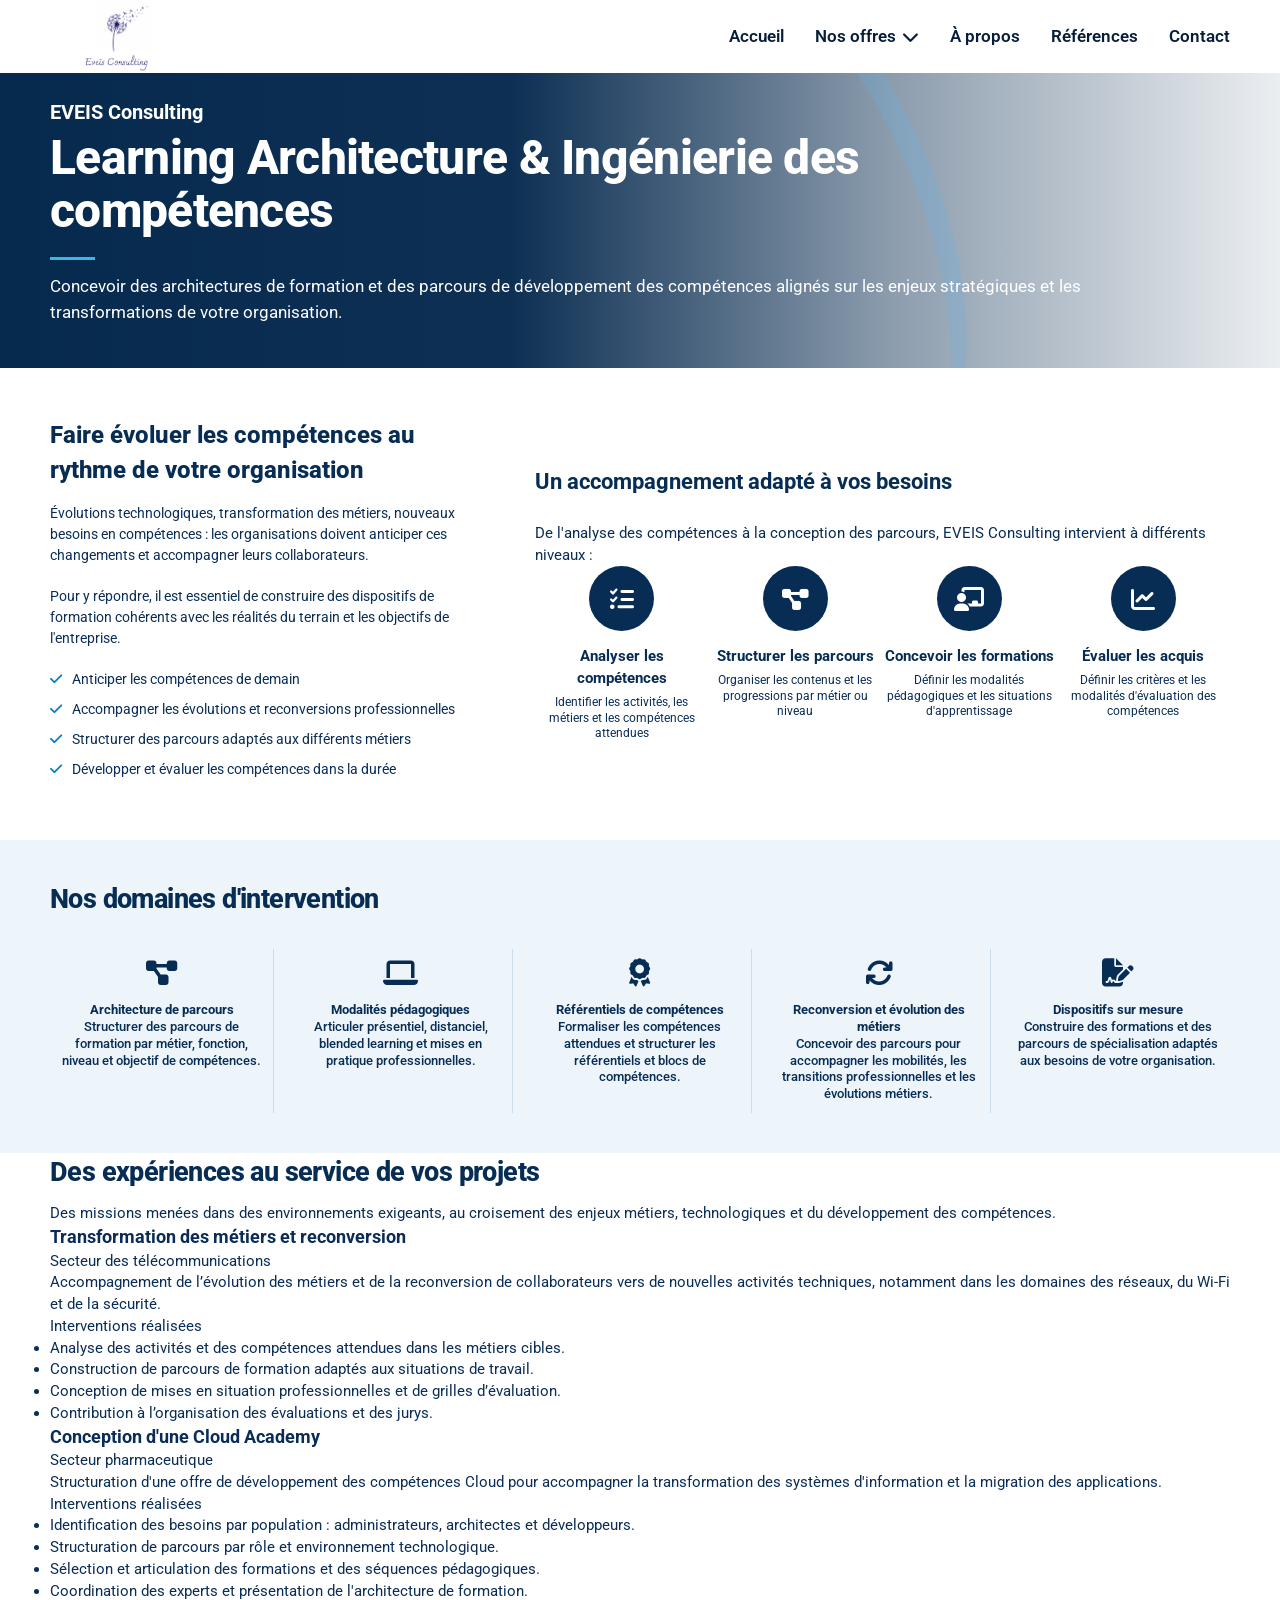
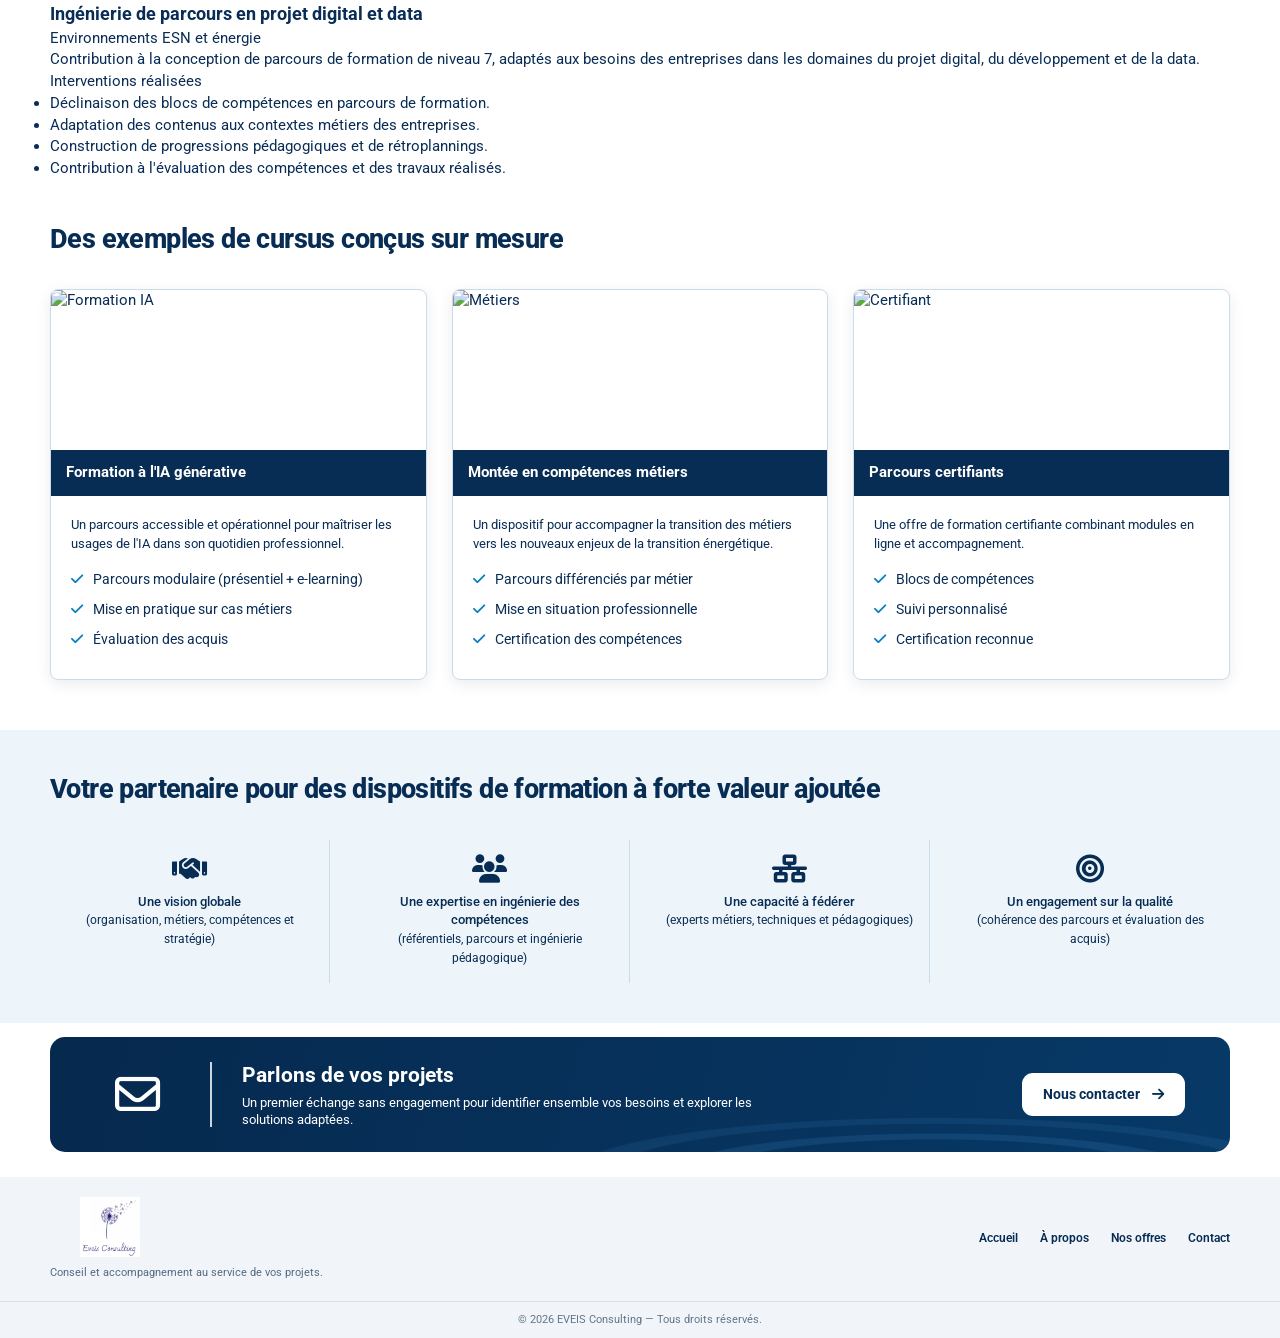
==== offre-1.html @ 92152e6a "Update offre-1.html" ====
<!DOCTYPE html>
<html lang="fr">
<head>
    <meta charset="UTF-8">
    <meta name="viewport" content="width=device-width, initial-scale=1.0">
    <title>EVEIS Consulting | Learning Architecture</title>
    <meta name="description" content="Concevoir des parcours de formation performants pour accompagner durablement vos transformations.">

    <link rel="stylesheet" href="style.css">

    <link rel="preconnect" href="https://fonts.googleapis.com">
    <link rel="preconnect" href="https://fonts.gstatic.com" crossorigin>
    <link href="https://fonts.googleapis.com/css2?family=Roboto:wght@400;500;600;700;800&display=swap" rel="stylesheet">
    <link rel="stylesheet" href="https://cdnjs.cloudflare.com/ajax/libs/font-awesome/6.5.0/css/all.min.css">
</head>

<body>

<header class="site-header">
    <div class="header-inner">

        <a href="index.html" class="brand" aria-label="EVEIS Consulting - Accueil">
            <img src="logo.png" alt="EVEIS Consulting" class="logo-img">
        </a>

        <nav class="main-nav">
            <a href="index.html">Accueil</a>

            <div class="nav-dropdown">
                <a href="index.html#offres" class="active">
                    Nos offres <i class="fa-solid fa-chevron-down"></i>
                </a>
                <div class="dropdown-content">
                    <a href="offre-1.html">Learning Architecture & Ingénierie des compétences</a>
                    <a href="offre-2.html">Accompagnement aux réponses aux AO</a>
                    <a href="offre-3.html">Sensibilisation à la cybersécurité</a>
                </div>
            </div>

            <a href="a-propos.html">À propos</a>
            <a href="index.html#references">Références</a>
            <a href="#contact">Contact</a>
        </nav>

    </div>
</header>


<main>

    <!-- HERO OFFRE 1 -->
<section class="hero">
    <div class="hero-shape"></div>

    <div class="hero-inner">

        <div class="hero-copy">
            <p class="hero-brand">EVEIS Consulting</p>

            <h1>
                Learning Architecture & Ingénierie des compétences
            </h1>

            <span class="title-underline"></span>

            <p class="hero-description">
                Concevoir des architectures de formation et des parcours
                de développement des compétences alignés sur les enjeux
                stratégiques et les transformations de votre organisation.
            </p>
        </div>

        <div class="hero-image" role="img"
             aria-label="Illustration de la formation et des compétences numériques">
        </div>

    </div>
</section>


  <!-- ENJEUX & ACCOMPAGNEMENT -->
<section class="section-container section-split">

    <!-- Colonne gauche : Enjeux -->
    <div class="enjeux-text">
        <h2>Faire évoluer les compétences au rythme de votre organisation</h2>

        <p>
            Évolutions technologiques, transformation des métiers,
            nouveaux besoins en compétences : les organisations doivent
            anticiper ces changements et accompagner leurs collaborateurs.
        </p>

        <p>
            Pour y répondre, il est essentiel de construire des dispositifs
            de formation cohérents avec les réalités du terrain et les
            objectifs de l'entreprise.
        </p>

        <ul class="list-check">
            <li><i class="fa-solid fa-check"></i> Anticiper les compétences de demain</li>
            <li><i class="fa-solid fa-check"></i> Accompagner les évolutions et reconversions professionnelles</li>
            <li><i class="fa-solid fa-check"></i> Structurer des parcours adaptés aux différents métiers</li>
            <li><i class="fa-solid fa-check"></i> Développer et évaluer les compétences dans la durée</li>
        </ul>
    </div>

    <!-- Colonne droite : Accompagnement -->
    <div class="demarche-text">
        <h3>Un accompagnement adapté à vos besoins</h3>

        <p>
            De l'analyse des compétences à la conception des parcours,
            EVEIS Consulting intervient à différents niveaux :
        </p>

        <div class="demarche-steps">
            <div class="demarche-step">
                <div class="demarche-icon">
                    <i class="fa-solid fa-list-check"></i>
                </div>
                <h4>Analyser les compétences</h4>
                <p>Identifier les activités, les métiers et les compétences attendues</p>
            </div>

            <div class="demarche-step">
                <div class="demarche-icon">
                    <i class="fa-solid fa-diagram-project"></i>
                </div>
                <h4>Structurer les parcours</h4>
                <p>Organiser les contenus et les progressions par métier ou niveau</p>
            </div>

            <div class="demarche-step">
                <div class="demarche-icon">
                    <i class="fa-solid fa-chalkboard-user"></i>
                </div>
                <h4>Concevoir les formations</h4>
                <p>Définir les modalités pédagogiques et les situations d'apprentissage</p>
            </div>

            <div class="demarche-step">
                <div class="demarche-icon">
                    <i class="fa-solid fa-chart-line"></i>
                </div>
                <h4>Évaluer les acquis</h4>
                <p>Définir les critères et les modalités d'évaluation des compétences</p>
            </div>
        </div>
    </div>

</section>


  <!-- DOMAINES D'INTERVENTION -->
<section class="bg-light-blue">
    <div class="section-container">

        <h2 class="section-title">Nos domaines d'intervention</h2>

        <div class="domains-grid">

            <div class="domain-item">
                <i class="fa-solid fa-diagram-project"></i>
                <p>
                    <strong>Architecture de parcours</strong><br>
                    Structurer des parcours de formation par métier,
                    fonction, niveau et objectif de compétences.
                </p>
            </div>

            <div class="domain-item">
                <i class="fa-solid fa-laptop"></i>
                <p>
                    <strong>Modalités pédagogiques</strong><br>
                    Articuler présentiel, distanciel, blended learning
                    et mises en pratique professionnelles.
                </p>
            </div>

            <div class="domain-item">
                <i class="fa-solid fa-award"></i>
                <p>
                    <strong>Référentiels de compétences</strong><br>
                    Formaliser les compétences attendues et structurer
                    les référentiels et blocs de compétences.
                </p>
            </div>

            <div class="domain-item">
                <i class="fa-solid fa-arrows-rotate"></i>
                <p>
                    <strong>Reconversion et évolution des métiers</strong><br>
                    Concevoir des parcours pour accompagner les mobilités,
                    les transitions professionnelles et les évolutions métiers.
                </p>
            </div>

            <div class="domain-item">
                <i class="fa-solid fa-file-signature"></i>
                <p>
                    <strong>Dispositifs sur mesure</strong><br>
                    Construire des formations et des parcours de spécialisation
                    adaptés aux besoins de votre organisation.
                </p>
            </div>

        </div>
    </div>
</section>
    
<!-- EXPERIENCES -->
<section class="experiences-section">
    <div class="section-container">
        <h2 class="section-title">Des expériences au service de vos projets</h2>
        <p class="section-intro">
            Des missions menées dans des environnements exigeants, au croisement
            des enjeux métiers, technologiques et du développement des compétences.
        </p>

        <div class="experience-grid">

            <article class="experience-card">
                <h3>Transformation des métiers et reconversion</h3>
                <p class="experience-context">Secteur des télécommunications</p>
                <p>
                    Accompagnement de l’évolution des métiers et de la reconversion
                    de collaborateurs vers de nouvelles activités techniques,
                    notamment dans les domaines des réseaux, du Wi-Fi et de la sécurité.
                </p>
                <p class="experience-label">Interventions réalisées</p>
                <ul>
                    <li>Analyse des activités et des compétences attendues dans les métiers cibles.</li>
                    <li>Construction de parcours de formation adaptés aux situations de travail.</li>
                    <li>Conception de mises en situation professionnelles et de grilles d’évaluation.</li>
                    <li>Contribution à l’organisation des évaluations et des jurys.</li>
                </ul>
            </article>

            <article class="experience-card">
                <h3>Conception d'une Cloud Academy</h3>
                <p class="experience-context">Secteur pharmaceutique</p>
                <p>
                    Structuration d'une offre de développement des compétences Cloud
                    pour accompagner la transformation des systèmes d'information
                    et la migration des applications.
                </p>
                <p class="experience-label">Interventions réalisées</p>
                <ul>
                    <li>Identification des besoins par population : administrateurs, architectes et développeurs.</li>
                    <li>Structuration de parcours par rôle et environnement technologique.</li>
                    <li>Sélection et articulation des formations et des séquences pédagogiques.</li>
                    <li>Coordination des experts et présentation de l'architecture de formation.</li>
                </ul>
            </article>

            <article class="experience-card">
                <h3>Ingénierie de parcours en projet digital et data</h3>
                <p class="experience-context">Environnements ESN et énergie</p>
                <p>
                    Contribution à la conception de parcours de formation de niveau 7,
                    adaptés aux besoins des entreprises dans les domaines du projet
                    digital, du développement et de la data.
                </p>
                <p class="experience-label">Interventions réalisées</p>
                <ul>
                    <li>Déclinaison des blocs de compétences en parcours de formation.</li>
                    <li>Adaptation des contenus aux contextes métiers des entreprises.</li>
                    <li>Construction de progressions pédagogiques et de rétroplannings.</li>
                    <li>Contribution à l'évaluation des compétences et des travaux réalisés.</li>
                </ul>
            </article>

        </div>
    </div>
</section>


    <!-- EXEMPLES DE CURSUS -->
    <section class="section-container">
        <h2 class="section-title" style="margin-top: 40px;">Des exemples de cursus conçus sur mesure</h2>
        
        <div class="examples-grid">
            
            <!-- Carte 1 -->
            <article class="example-card">
                <img src="https://images.unsplash.com/photo-1542744173-8e7e53415bb0?auto=format&fit=crop&w=600&q=80" alt="Formation IA">
                <div class="example-title">Formation à l'IA générative</div>
                <div class="example-body">
                    <p>Un parcours accessible et opérationnel pour maîtriser les usages de l'IA dans son quotidien professionnel.</p>
                    <ul class="list-check">
                        <li><i class="fa-solid fa-check"></i> Parcours modulaire (présentiel + e-learning)</li>
                        <li><i class="fa-solid fa-check"></i> Mise en pratique sur cas métiers</li>
                        <li><i class="fa-solid fa-check"></i> Évaluation des acquis</li>
                    </ul>
                </div>
            </article>

            <!-- Carte 2 -->
            <article class="example-card">
                <img src="https://images.unsplash.com/photo-1581091226825-a6a2a5aee158?auto=format&fit=crop&w=600&q=80" alt="Métiers">
                <div class="example-title">Montée en compétences métiers</div>
                <div class="example-body">
                    <p>Un dispositif pour accompagner la transition des métiers vers les nouveaux enjeux de la transition énergétique.</p>
                    <ul class="list-check">
                        <li><i class="fa-solid fa-check"></i> Parcours différenciés par métier</li>
                        <li><i class="fa-solid fa-check"></i> Mise en situation professionnelle</li>
                        <li><i class="fa-solid fa-check"></i> Certification des compétences</li>
                    </ul>
                </div>
            </article>

            <!-- Carte 3 -->
            <article class="example-card">
                <img src="https://images.unsplash.com/photo-1588196749597-9ff075ee6b5b?auto=format&fit=crop&w=600&q=80" alt="Certifiant">
                <div class="example-title">Parcours certifiants</div>
                <div class="example-body">
                    <p>Une offre de formation certifiante combinant modules en ligne et accompagnement.</p>
                    <ul class="list-check">
                        <li><i class="fa-solid fa-check"></i> Blocs de compétences</li>
                        <li><i class="fa-solid fa-check"></i> Suivi personnalisé</li>
                        <li><i class="fa-solid fa-check"></i> Certification reconnue</li>
                    </ul>
                </div>
            </article>

        </div>
    </section>


  <!-- PARTENAIRE -->
<section class="bg-light-blue">
    <div class="section-container">
        <h2 class="section-title">Votre partenaire pour des dispositifs de formation à forte valeur ajoutée</h2>

        <div class="partner-grid">
            <div class="partner-item">
                <i class="fa-solid fa-handshake"></i>
                <p>Une vision globale<br>
                    <span style="font-weight:400; font-size:12px;">(organisation, métiers, compétences et stratégie)</span>
                </p>
            </div>

            <div class="partner-item">
                <i class="fa-solid fa-users"></i>
                <p>Une expertise en ingénierie des compétences<br>
                    <span style="font-weight:400; font-size:12px;">(référentiels, parcours et ingénierie pédagogique)</span>
                </p>
            </div>

            <div class="partner-item">
                <i class="fa-solid fa-network-wired"></i>
                <p>Une capacité à fédérer<br>
                    <span style="font-weight:400; font-size:12px;">(experts métiers, techniques et pédagogiques)</span>
                </p>
            </div>

            <div class="partner-item">
                <i class="fa-solid fa-bullseye"></i>
                <p>Un engagement sur la qualité<br>
                    <span style="font-weight:400; font-size:12px;">(cohérence des parcours et évaluation des acquis)</span>
                </p>
            </div>
        </div>
    </div>
</section>


   <!-- CONTACT -->
<section class="contact-band section-container" id="contact">

    <div class="contact-icon">
        <i class="fa-regular fa-envelope"></i>
    </div>

    <div class="contact-separator"></div>

    <div class="contact-text">
        <h2>Parlons de vos projets</h2>
        <p>
            Un premier échange sans engagement pour identifier ensemble
            vos besoins et explorer les solutions adaptées.
        </p>
    </div>

    <a href="mailto:contact@eveis-consulting.fr" class="white-button contact-button">
        Nous contacter <i class="fa-solid fa-arrow-right"></i>
    </a>

</section>

</main>


<footer class="site-footer">
    <div class="footer-inner section-container">

        <div class="footer-brand">
            <a href="index.html" class="brand footer-logo">
                <img src="logo.png" alt="EVEIS Consulting" class="logo-img">
            </a>
            <p>Conseil et accompagnement au service de vos projets.</p>
        </div>

        <div class="footer-links">
            <a href="index.html">Accueil</a>
            <a href="a-propos.html">À propos</a>
            <a href="index.html#offres">Nos offres</a>
            <a href="#contact">Contact</a>
        </div>

    </div>

    <div class="footer-bottom">
        © 2026 EVEIS Consulting — Tous droits réservés.
    </div>
</footer>

</body>
</html>
---- style.css ----
/* =========================================
   EVEIS CONSULTING
   Design inspiré de la maquette fournie
========================================= */

:root {
    --navy: #082d55;
    --navy-dark: #062648;
    --blue: #087fc1;
    --blue-light: #dcebf7;
    --pale-blue: #edf4fa;
    --text: #092d56;
    --white: #ffffff;
    --border: #c9dceb;
}

* {
    margin: 0;
    padding: 0;
    box-sizing: border-box;
}

html {
    scroll-behavior: smooth;
}

body {
    font-family: 'Roboto', Arial, sans-serif;
    color: var(--text);
    background: #fff;
    font-size: 15px;
    line-height: 1.45;
}

a {
    color: inherit;
    text-decoration: none;
}

button,
a {
    -webkit-tap-highlight-color: transparent;
}

.section-container {
    width: min(1180px, calc(100% - 64px));
    margin-left: auto;
    margin-right: auto;
}

h1,
h2,
h3,
p {
    overflow-wrap: break-word;
}


/* =========================================
   HEADER
========================================= */

.site-header {
    height: 73px;
    background: #fff;
    position: relative;
    z-index: 20;
}

.header-inner {
    width: min(1180px, calc(100% - 64px));
    height: 100%;
    margin: auto;
    display: flex;
    align-items: center;
    justify-content: space-between;
    gap: 25px;
}

.brand {
    position: relative;
    display: flex;
    flex-direction: column;
    align-items: center;
    justify-content: center;
    width: 135px;
    height: 65px;
    flex-shrink: 0;
    line-height: 1;
}

.brand-arc {
    position: absolute;
    top: 4px;
    left: 9px;
    width: 117px;
    height: 29px;
    border-top: 5px solid #0b477a;
    border-radius: 70% 70% 0 0;
    transform: rotate(-3deg);
}

.brand-name {
    position: relative;
    z-index: 1;
    font-size: 34px;
    font-weight: 800;
    letter-spacing: -1.5px;
    color: var(--navy);
    margin-top: 10px;
}

.brand-subtitle {
    font-size: 15px;
    color: var(--navy);
    font-weight: 500;
    letter-spacing: .2px;
    margin-top: 1px;
}

.main-nav {
    display: flex;
    align-items: center;
    gap: 31px;
    height: 100%;
}

.main-nav > a,
.nav-dropdown > a {
    height: 100%;
    display: flex;
    align-items: center;
    gap: 6px;
    position: relative;
    color: #071e3b;
    font-size: 17px;
    font-weight: 600;
    white-space: nowrap;
}

.main-nav > a:hover,
.nav-dropdown > a:hover {
    color: var(--blue);
}

.main-nav > a.active {
    color: #005caa;
    font-weight: 700;
}

.main-nav > a.active::after {
    content: "";
    position: absolute;
    height: 3px;
    background: #1599e0;
    bottom: 11px;
    left: 0;
    right: 0;
}

.nav-dropdown {
    height: 100%;
    position: relative;
}

.dropdown-content {
    display: none;
    position: absolute;
    top: 100%;
    left: -15px;
    width: 280px;
    background: white;
    box-shadow: 0 8px 25px rgba(0, 32, 68, .15);
    border-radius: 5px;
    padding: 10px;
}

.dropdown-content a {
    display: block;
    padding: 11px 12px;
    font-size: 13px;
    line-height: 1.4;
}

.dropdown-content a:hover {
    background: var(--pale-blue);
    color: var(--blue);
}

.nav-dropdown:hover .dropdown-content,
.nav-dropdown:focus-within .dropdown-content {
    display: block;
}

.audit-button {
    display: inline-flex;
    align-items: center;
    gap: 8px;
    background: var(--navy);
    color: white;
    padding: 11px 17px;
    border-radius: 9px;
    font-weight: 700;
    font-size: 13px;
    white-space: nowrap;
    transition: background .2s;
}

.audit-button:hover,
.navy-button:hover {
    background: #0c477d;
}


/* =========================================
   HERO
========================================= */

.hero {
    height: 295px;
    position: relative;
    overflow: hidden;
    background:
        linear-gradient(90deg,
            rgba(3, 39, 76, .99) 0%,
            rgba(3, 39, 76, .96) 40%,
            rgba(3, 39, 76, .45) 70%,
            rgba(3, 39, 76, .08) 100%
        ),
        url("https://images.unsplash.com/photo-1516321318423-f06f85e504b3?auto=format&fit=crop&w=1800&q=90") center 46% / cover;
}

.hero-shape {
    position: absolute;
    width: 390px;
    height: 650px;
    top: -170px;
    left: 43%;
    border-right: 22px solid rgba(102, 177, 227, .25);
    border-radius: 0 100% 100% 0;
    transform: rotate(-24deg);
    pointer-events: none;
}

.hero-inner {
    position: relative;
    z-index: 2;
    width: min(1180px, calc(100% - 84px));
    height: 100%;
    margin: auto;
    display: flex;
    align-items: center;
}

.hero-copy {
    width: 100%;
    max-width: 1100px;
    color: white;
    padding: 10px 0;
}

.hero-copy h1 {
    max-width: 100%;
    font-size: 48px;
    line-height: 1.1;
    font-weight: 700;
    margin-bottom: 20px;
}
.hero-brand {
    font-size: 20px;
    font-weight: 700;
    color: white;
    margin-bottom: 5px;
}

.hero h1 {
   font-size: clamp(32px, 3.8vw, 48px);
    line-height: 1.1;
    letter-spacing: -0.7px;
    font-weight: 800;
    color: white;
    max-width: 100%;
}

.title-underline,
.small-underline {
    display: block;
    height: 3px;
    width: 45px;
    background: #39b8e8;
}

.title-underline {
    margin: 14px 0;
}

.hero-description {
   color: white;
    font-size: 17px;
    line-height: 1.5;
    max-width: 1100px;
    margin-bottom: 18px;
}

.white-button {
    display: inline-flex;
    justify-content: center;
    align-items: center;
    gap: 12px;
    background: white;
    color: var(--navy);
    border-radius: 11px;
    padding: 9px 19px;
    font-size: 14px;
    font-weight: 700;
    transition: transform .2s, background .2s;
}

.white-button:hover {
    background: #eaf4fb;
    transform: translateY(-2px);
}

.hero-image {
    display: none;
}


/* =========================================
   ENJEUX
========================================= */

.challenges {
    display: grid;
    grid-template-columns: 1fr 1.65fr;
    gap: 35px;
    align-items: center;
    padding-top: 28px;
    padding-bottom: 18px;
}

.challenges-intro h2,
.section-title {
    color: var(--navy);
    font-size: 27px;
    font-weight: 800;
    letter-spacing: -.6px;
    margin-bottom: 13px;
}

.challenges-intro p {
    color: #092b50;
    font-size: 14px;
    line-height: 1.4;
    max-width: 430px;
    margin-bottom: 13px;
}

.small-underline {
    width: 46px;
    background: #078bd1;
}

.challenge-list {
    background: #e8f1f8;
    border-radius: 12px;
    display: grid;
    grid-template-columns: repeat(3, 1fr);
    padding: 17px 5px;
    min-height: 156px;
}

.challenge {
    text-align: center;
    padding: 0 12px;
    display: flex;
    flex-direction: column;
    justify-content: center;
    align-items: center;
}

.challenge + .challenge {
    border-left: 1px solid #a8c7df;
}

.challenge i {
    font-size: 36px;
    color: #073c70;
    margin-bottom: 8px;
}

.challenge h3 {
    font-size: 14px;
    font-weight: 800;
    line-height: 1.2;
    margin-bottom: 6px;
    color: var(--navy);
}

.challenge p {
    color: #082b52;
    font-size: 12px;
    line-height: 1.35;
}


/* =========================================
   OFFRES
========================================= */

.offers {
    padding-top: 0;
    padding-bottom: 23px;
}

.section-title {
    margin-bottom: 11px;
}

.offer-grid {
    display: grid;
    grid-template-columns: repeat(3, 1fr);
    gap: 14px;
}

.offer-card {
    position: relative;
    overflow: hidden;
    border-radius: 11px;
    background: #fff;
    border: 1px solid #d4e0ea;
    box-shadow: 0 2px 5px rgba(0, 36, 75, .12);
    display: flex;
    flex-direction: column;
    min-width: 0;
}

.offer-card::after {
    content: "";
    height: 4px;
    background: linear-gradient(90deg, #0066a9, #27b4f0);
    position: absolute;
    bottom: 0;
    left: 0;
    right: 0;
}

.offer-card:nth-child(3)::after {
    background: linear-gradient(90deg, #082d55, #6384a3);
}

.offer-photo {
    height: 126px;
    background-size: cover;
    background-position: center;
}

.photo-learning {
    background-image: url("https://images.unsplash.com/photo-1524178232363-1fb2b075b655?auto=format&fit=crop&w=900&q=85");
}

.photo-tenders {
    background-image: url("https://images.unsplash.com/photo-1454165804606-c3d57bc86b40?auto=format&fit=crop&w=900&q=85");
}

.photo-cyber {
    background-image: url("Cybersécurité _ protection des données holographique.png");
}

.offer-icon {
    position: absolute;
    top: 105px;
    left: 12px;
    width: 59px;
    height: 59px;
    display: flex;
    align-items: center;
    justify-content: center;
    color: white;
    background: #073966;
    border: 4px solid white;
    border-radius: 50%;
    font-size: 24px;
}

.offer-body {
    padding: 12px 20px 17px;
    display: flex;
    flex-direction: column;
    flex: 1;
}

.offer-body h3 {
    color: var(--navy);
    font-size: 17px;
    font-weight: 800;
    line-height: 1.25;
    min-height: 44px;
    padding-left: 64px;
    display: flex;
    align-items: center;
    margin-bottom: 8px;
}

.offer-body p {
    color: #092b50;
    font-size: 14px;
    line-height: 1.4;
    margin-bottom: 12px;
}

.offer-link {
    color: #004b88;
    font-size: 14px;
    font-weight: 700;
    display: inline-flex;
    gap: 9px;
    align-items: center;
    margin-top: auto;
}

.offer-link:hover {
    color: #008bd0;
}


/* =========================================
   APPROCHE
========================================= */

.approach {
    background: linear-gradient(110deg, #edf3f8, #f7f9fb);
    border-top: 1px solid #d7e4ef;
    border-bottom: 1px solid #d7e4ef;
}

.approach-inner {
    min-height: 175px;
    display: grid;
    grid-template-columns: .85fr 1.45fr;
    gap: 35px;
    align-items: center;
    padding-top: 22px;
    padding-bottom: 22px;
}

.approach-intro h2 {
    font-size: 27px;
    color: var(--navy);
    margin-bottom: 9px;
}

.approach-intro p {
    font-size: 13px;
    line-height: 1.45;
    color: #082b50;
    margin-bottom: 16px;
}

.navy-button {
    display: inline-flex;
    gap: 10px;
    align-items: center;
    background: var(--navy);
    color: white;
    padding: 9px 17px;
    border-radius: 10px;
    font-size: 13px;
    font-weight: 700;
    transition: background .2s;
}

.approach-steps {
    min-height: 135px;
    border: 1px solid #d5e2ed;
    border-radius: 12px;
    display: flex;
    align-items: center;
    justify-content: space-around;
    padding: 15px 8px 8px;
}

.step {
    position: relative;
    flex: 1;
    text-align: center;
    display: flex;
    flex-direction: column;
    align-items: center;
    min-width: 0;
}

.step-number {
    position: absolute;
    top: -25px;
    left: 50%;
    transform: translateX(-50%);
    width: 22px;
    height: 22px;
    border-radius: 50%;
    background: var(--navy);
    color: white;
    font-size: 12px;
    font-weight: 700;
    display: flex;
    align-items: center;
    justify-content: center;
}

.step > i {
    font-size: 31px;
    color: #0a477e;
    margin-bottom: 7px;
}

.step h3 {
    font-size: 14px;
    color: var(--navy);
    margin-bottom: 3px;
}

.step p {
    font-size: 11px;
    color: #092b50;
    line-height: 1.25;
}

.step-arrow {
    color: #073c70;
    font-size: 16px;
    padding: 0 6px;
}


/* =========================================
   POURQUOI EVEIS
========================================= */

.why-eveis {
    display: grid;
    grid-template-columns: 35% 65%;
    min-height: 220px;
    background: #eaf2f9;
    overflow: hidden;
}

.building-photo {
    min-height: 220px;
    background-image:
        url("https://images.unsplash.com/photo-1486406146926-c627a92ad1ab?auto=format&fit=crop&w=1000&q=85");
    background-size: cover;
    background-position: center;
    border-radius: 0 55px 0 0;
}

.why-content {
    padding: 23px 35px 22px 25px;
    align-self: center;
}

.why-content h2 {
    color: var(--navy);
    font-size: 22px;
    margin-bottom: 12px;
}

.why-content ul {
    list-style: none;
}

.why-content li {
    display: flex;
    align-items: flex-start;
    gap: 13px;
    color: #092b50;
    font-size: 13px;
    line-height: 1.35;
    margin: 7px 0;
}

.why-content li i {
    color: #073c70;
    font-size: 17px;
    margin-top: 1px;
}


/* =========================================
   CONTACT
========================================= */

.contact-band {
    min-height: 115px;
    margin-top: 14px;
    margin-bottom: 25px;
    padding: 20px 45px;
    display: flex;
    align-items: center;
    gap: 30px;
    color: white;
    border-radius: 15px;
    background:
        radial-gradient(ellipse at 75% 120%, transparent 0 18%, rgba(54, 123, 181, .22) 18.5% 21%, transparent 21.5% 26%, rgba(54, 123, 181, .16) 26.5% 29%, transparent 29.5%),
        linear-gradient(105deg, #06294e, #073967);
}

.contact-icon {
    width: 85px;
    text-align: center;
    flex-shrink: 0;
}

.contact-icon i {
    font-size: 45px;
    color: white;
}

.contact-separator {
    width: 2px;
    height: 65px;
    background: rgba(255, 255, 255, .8);
    flex-shrink: 0;
}

.contact-text {
    flex: 1;
}

.contact-text h2 {
    color: white;
    font-size: 21px;
    margin-bottom: 3px;
}

.contact-text p {
    color: white;
    font-size: 13px;
    line-height: 1.35;
    max-width: 520px;
}

.contact-button {
    flex-shrink: 0;
    padding: 11px 21px;
}


/* =========================================
   PIED DE PAGE
========================================= */

.site-footer {
    background: #f1f5f9;
    color: var(--navy);
}

.footer-inner {
    display: flex;
    justify-content: space-between;
    align-items: center;
    padding-top: 20px;
    padding-bottom: 20px;
}

.footer-logo {
    height: auto;
    align-items: flex-start;
}

.footer-logo .brand-name {
    font-size: 25px;
}

.footer-logo .brand-subtitle {
    font-size: 12px;
}

.footer-brand p {
    font-size: 11px;
    margin-top: 8px;
    color: #526a82;
}

.footer-links {
    display: flex;
    flex-wrap: wrap;
    gap: 22px;
}

.footer-links a {
    font-size: 12px;
    font-weight: 600;
}

.footer-links a:hover {
    color: var(--blue);
}

.footer-bottom {
    border-top: 1px solid #d8e2eb;
    padding: 10px 20px;
    text-align: center;
    font-size: 11px;
    color: #61768a;
}


/* =========================================
   TABLETTES
========================================= */

@media (max-width: 900px) {

    .header-inner {
        width: calc(100% - 35px);
        gap: 12px;
    }

    .main-nav {
        gap: 14px;
    }

    .main-nav > a,
    .nav-dropdown > a {
        font-size: 15px;
    }

    .brand {
        width: 115px;
    }

    .audit-button {
        padding: 10px;
        font-size: 11px;
    }

    .challenges {
        grid-template-columns: 1fr;
        gap: 20px;
    }

    .challenge-list {
        min-height: 140px;
    }

    .approach-inner {
        grid-template-columns: 1fr;
        gap: 30px;
    }

    .why-eveis {
        grid-template-columns: 32% 68%;
    }

    .contact-band {
        padding: 20px 25px;
        gap: 20px;
    }
}


/* =========================================
   MOBILES
========================================= */

@media (max-width: 620px) {

    .section-container {
        width: calc(100% - 32px);
    }

    .site-header {
        height: auto;
    }

    .header-inner {
        padding: 10px 0 14px;
        flex-wrap: wrap;
        justify-content: center;
    }

    .brand {
        width: 100%;
        height: 57px;
    }

    .brand-name {
        font-size: 29px;
    }

    .brand-arc {
        width: 100px;
        left: calc(50% - 50px);
    }

    .main-nav {
        width: 100%;
        justify-content: center;
        flex-wrap: wrap;
        gap: 9px 17px;
    }

    .main-nav > a,
    .nav-dropdown > a {
        height: 28px;
        font-size: 14px;
    }

    .main-nav > a.active::after {
        bottom: -2px;
    }

    .audit-button {
        margin-top: 5px;
        font-size: 12px;
    }

    .hero {
        height: auto;
        min-height: 360px;
        background-position: 62% center;
    }

    .hero-inner {
        width: calc(100% - 36px);
        min-height: 360px;
    }

    .hero-copy {
        padding: 35px 0;
    }

    .hero-brand {
        font-size: 17px;
    }

    .hero h1 {
        font-size: 30px;
    }

    .hero-description {
        font-size: 14px;
    }

    .challenges {
        padding-top: 25px;
        padding-bottom: 25px;
    }

    .challenges-intro h2,
    .section-title,
    .approach-intro h2 {
        font-size: 23px;
    }

    .challenge-list {
        grid-template-columns: 1fr;
        gap: 0;
    }

    .challenge {
        padding: 18px 10px;
    }

    .challenge + .challenge {
        border-left: 0;
        border-top: 1px solid #a8c7df;
    }

    .challenge i {
        font-size: 29px;
    }

    .offer-grid {
        grid-template-columns: 1fr;
        gap: 18px;
    }

    .offer-photo {
        height: 165px;
    }

    .offer-icon {
        top: 144px;
    }

    .offer-body h3 {
        min-height: 0;
        padding-top: 3px;
        padding-bottom: 3px;
    }

    .offer-body p {
        margin-top: 8px;
    }

    .approach-inner {
        padding-top: 28px;
        padding-bottom: 28px;
    }

    .approach-steps {
        display: grid;
        grid-template-columns: 1fr 1fr;
        gap: 35px 10px;
        padding: 30px 10px 15px;
    }

    .step-arrow {
        display: none;
    }

    .step-number {
        top: -25px;
    }

    .why-eveis {
        grid-template-columns: 1fr;
    }

    .building-photo {
        min-height: 190px;
        border-radius: 0 0 35px 0;
    }

    .why-content {
        padding: 25px 20px;
    }

    .why-content h2 {
        font-size: 21px;
    }

    .why-content li {
        font-size: 12px;
    }

    .contact-band {
        margin-top: 16px;
        margin-bottom: 20px;
        padding: 25px 20px;
        flex-wrap: wrap;
        gap: 15px;
    }

    .contact-icon {
        width: 45px;
    }

    .contact-icon i {
        font-size: 32px;
    }

    .contact-separator {
        height: 48px;
    }

    .contact-text {
        flex-basis: calc(100% - 80px);
    }

    .contact-text h2 {
        font-size: 19px;
    }

    .contact-text p {
        font-size: 12px;
    }

    .contact-button {
        margin-left: 60px;
    }

    .footer-inner {
        flex-direction: column;
        align-items: flex-start;
        gap: 20px;
    }

    .footer-links {
        gap: 12px 18px;
    }
}

/* =========================================
   PAGE OFFRE 1 (Spécifique)
========================================= */

/* Hero de l'offre */
.hero-offer {
    height: 320px;
    position: relative;
    background:
        linear-gradient(90deg, rgba(8, 45, 85, 1) 0%, rgba(8, 45, 85, 0.9) 45%, rgba(8, 45, 85, 0.4) 100%),
        url("https://images.unsplash.com/photo-1550751827-4bd374c3f58b?auto=format&fit=crop&w=1800&q=90") center 30% / cover;
    display: flex;
    align-items: center;
}
.hero-offer h1 {
    color: var(--white);
    font-size: clamp(28px, 3vw, 42px);
    line-height: 1.1;
    font-weight: 800;
    max-width: 100%;
    margin-bottom: 15px;
}
.hero-offer p {
    color: var(--white);
    font-size: 18px;
    font-style: italic;
    max-width: 100%;
    margin-bottom: 20px;
}
.hero-offer .title-underline {
    margin: 0;
}

/* Section Enjeux & Démarche (2 colonnes) */
.section-split {
    display: grid;
    grid-template-columns: 1fr 1.6fr;
    gap: 50px;
    padding: 50px 0;
    align-items: center;
}
.enjeux-text h2 {
    color: var(--navy);
    font-size: 24px;
    font-weight: 800;
    margin-bottom: 15px;
}
.enjeux-text p {
    font-size: 14px;
    color: var(--text);
    margin-bottom: 20px;
    line-height: 1.5;
}
.list-check {
    list-style: none;
    padding: 0;
}
.list-check li {
    display: flex;
    align-items: flex-start;
    gap: 10px;
    font-size: 14px;
    margin-bottom: 10px;
}
.list-check i {
    color: var(--blue);
    margin-top: 3px;
}

/* Démarche */
.demarche-text h3 {
    color: var(--navy);
    font-size: 22px;
    margin-bottom: 25px;
    font-weight: 700;
}
.demarche-steps {
    display: flex;
    align-items: flex-start;
    justify-content: space-between;
}
.demarche-step {
    text-align: center;
    flex: 1;
}
.demarche-icon {
    width: 65px;
    height: 65px;
    background: var(--navy);
    color: white;
    border-radius: 50%;
    display: flex;
    justify-content: center;
    align-items: center;
    font-size: 24px;
    margin: 0 auto 15px auto;
}
.demarche-step h4 {
    color: var(--navy);
    font-size: 15px;
    font-weight: 700;
    margin-bottom: 5px;
}
.demarche-step p {
    font-size: 12px;
    color: var(--text);
    line-height: 1.3;
}
.demarche-arrow {
    color: var(--navy);
    font-size: 18px;
    margin-top: 25px;
}

/* Section Domaines (5 colonnes) */
.bg-light-blue {
    background: var(--pale-blue);
    padding: 40px 0;
}
.domains-grid {
    display: grid;
    grid-template-columns: repeat(5, 1fr);
    gap: 15px;
    margin-top: 30px;
}
.domain-item {
    text-align: center;
    padding: 10px;
    border-right: 1px solid var(--border);
}
.domain-item:last-child {
    border-right: none;
}
.domain-item i {
    font-size: 28px;
    color: var(--navy);
    margin-bottom: 15px;
}
.domain-item p {
    font-size: 13px;
    color: var(--navy);
    font-weight: 500;
    line-height: 1.3;
}

/* Section Exemples (3 cartes) */
.examples-grid {
    display: grid;
    grid-template-columns: repeat(3, 1fr);
    gap: 25px;
    margin-top: 30px;
    margin-bottom: 50px;
}
.example-card {
    background: white;
    border-radius: 8px;
    overflow: hidden;
    box-shadow: 0 4px 15px rgba(0,0,0,0.08);
    border: 1px solid var(--border);
    display: flex;
    flex-direction: column;
}
.example-card img {
    width: 100%;
    height: 160px;
    object-fit: cover;
}
.example-title {
    background: var(--navy);
    color: white;
    padding: 12px 15px;
    font-size: 15px;
    font-weight: 700;
}
.example-body {
    padding: 20px;
    flex: 1;
    display: flex;
    flex-direction: column;
}
.example-body p {
    font-size: 13px;
    color: var(--text);
    margin-bottom: 15px;
    flex: 1;
}

/* Section Partenaire (4 colonnes) */
.partner-grid {
    display: grid;
    grid-template-columns: repeat(4, 1fr);
    gap: 20px;
    margin-top: 30px;
}
.partner-item {
    text-align: center;
    padding: 15px;
    border-right: 1px solid var(--border);
}
.partner-item:last-child {
    border-right: none;
}
.partner-item i {
    font-size: 28px;
    color: var(--navy);
    margin-bottom: 10px;
}
.partner-item p {
    font-size: 13px;
    color: var(--navy);
    font-weight: 500;
}

/* Responsive spécifique Offre 1 */
@media (max-width: 900px) {
    .section-split {
        grid-template-columns: 1fr;
    }
    .demarche-steps {
        flex-wrap: wrap;
        gap: 20px;
    }
    .demarche-arrow {
        display: none;
    }
    .domains-grid {
        grid-template-columns: repeat(2, 1fr);
    }
    .domain-item {
        border-right: none;
        border-bottom: 1px solid var(--border);
        padding-bottom: 20px;
    }
    .examples-grid {
        grid-template-columns: 1fr;
    }
    .partner-grid {
        grid-template-columns: repeat(2, 1fr);
    }
}
@media (max-width: 620px) {
    .hero-offer {
        height: auto;
        padding: 40px 0;
    }
    .domains-grid {
        grid-template-columns: 1fr;
    }
    .partner-grid {
        grid-template-columns: 1fr;
    }
    .partner-item {
        border-right: none;
        border-bottom: 1px solid var(--border);
    }
}

/* Logo header */
header .brand img.logo-img {
    width: 150px !important;
    height: 70px !important;
    max-width: 150px !important;
    object-fit: contain;
}

/* Logo footer */
footer .footer-logo img.logo-img {
    width: 120px !important;
    height: 60px !important;
    max-width: 120px !important;
    object-fit: contain;
}

@media (max-width: 768px) {
    .hero-copy h1 {
        font-size: 32px;
    }

    .hero-description {
        font-size: 15px;
    }
}
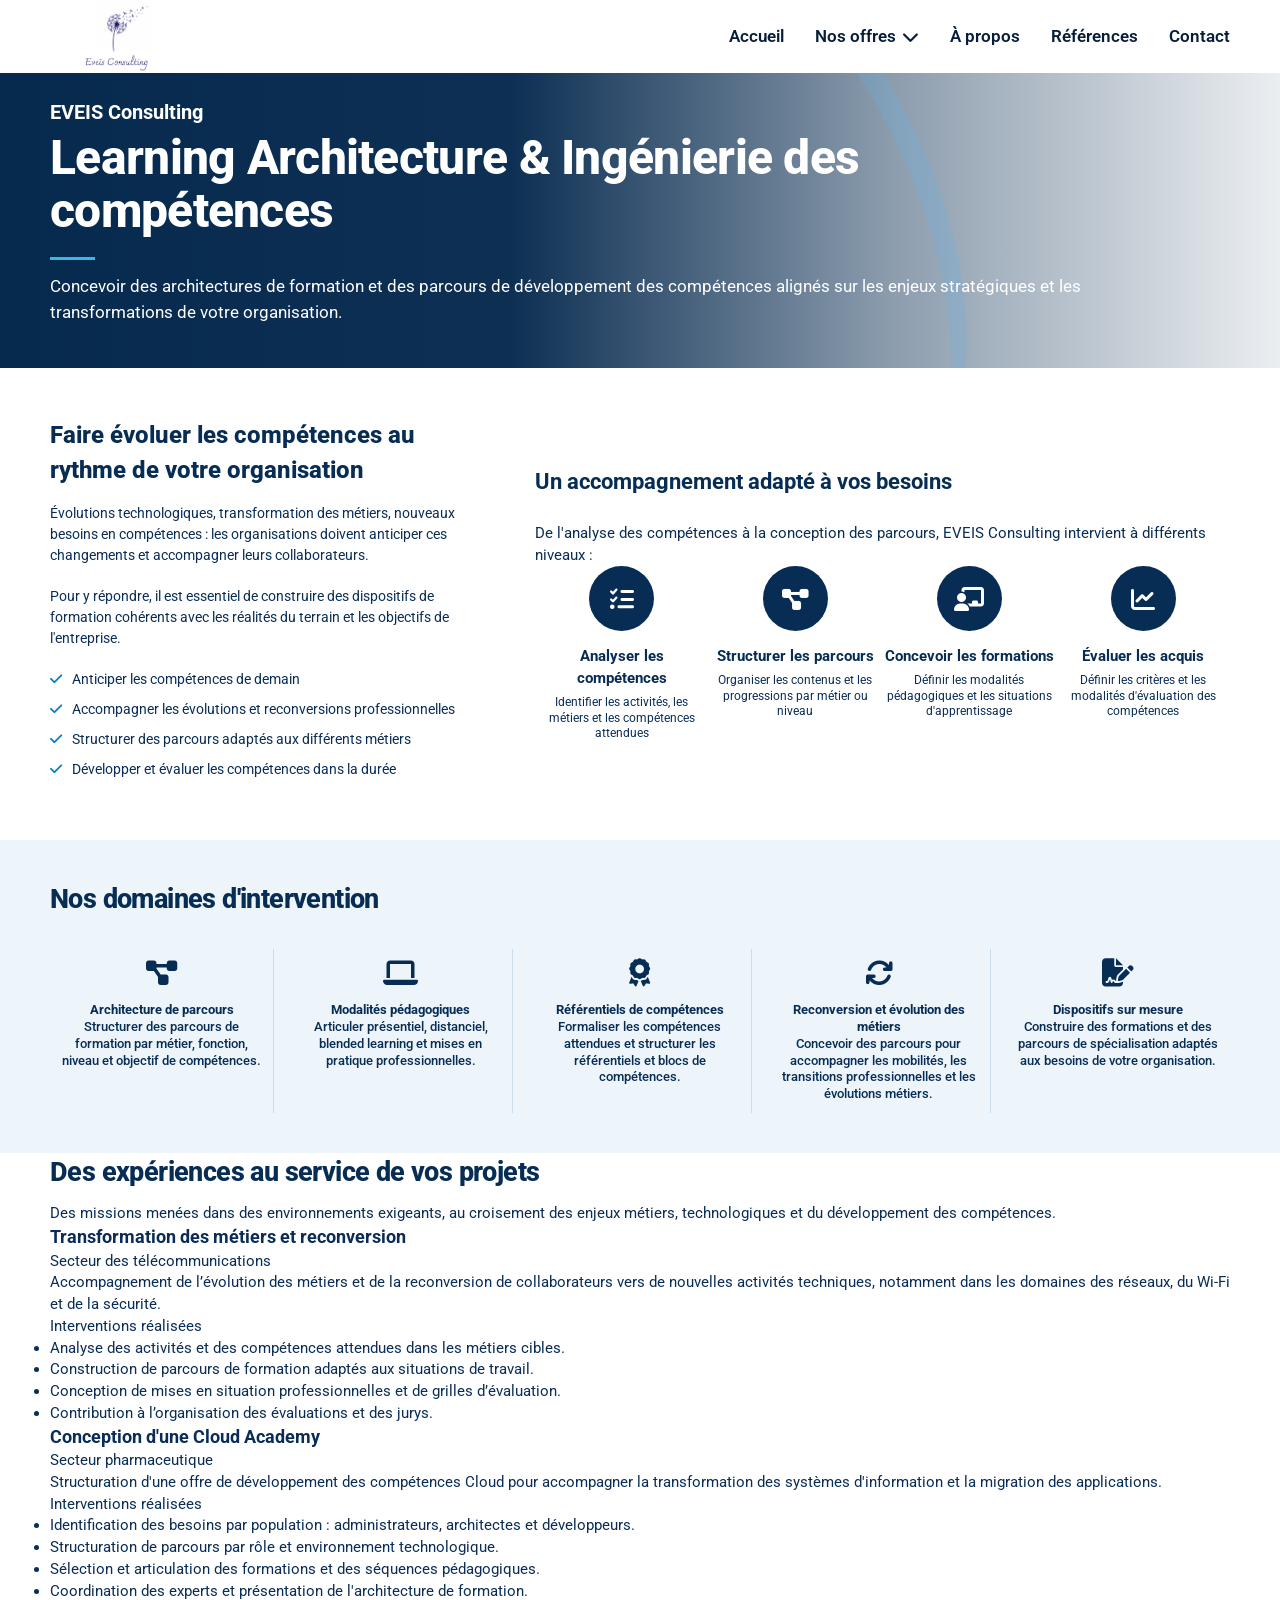
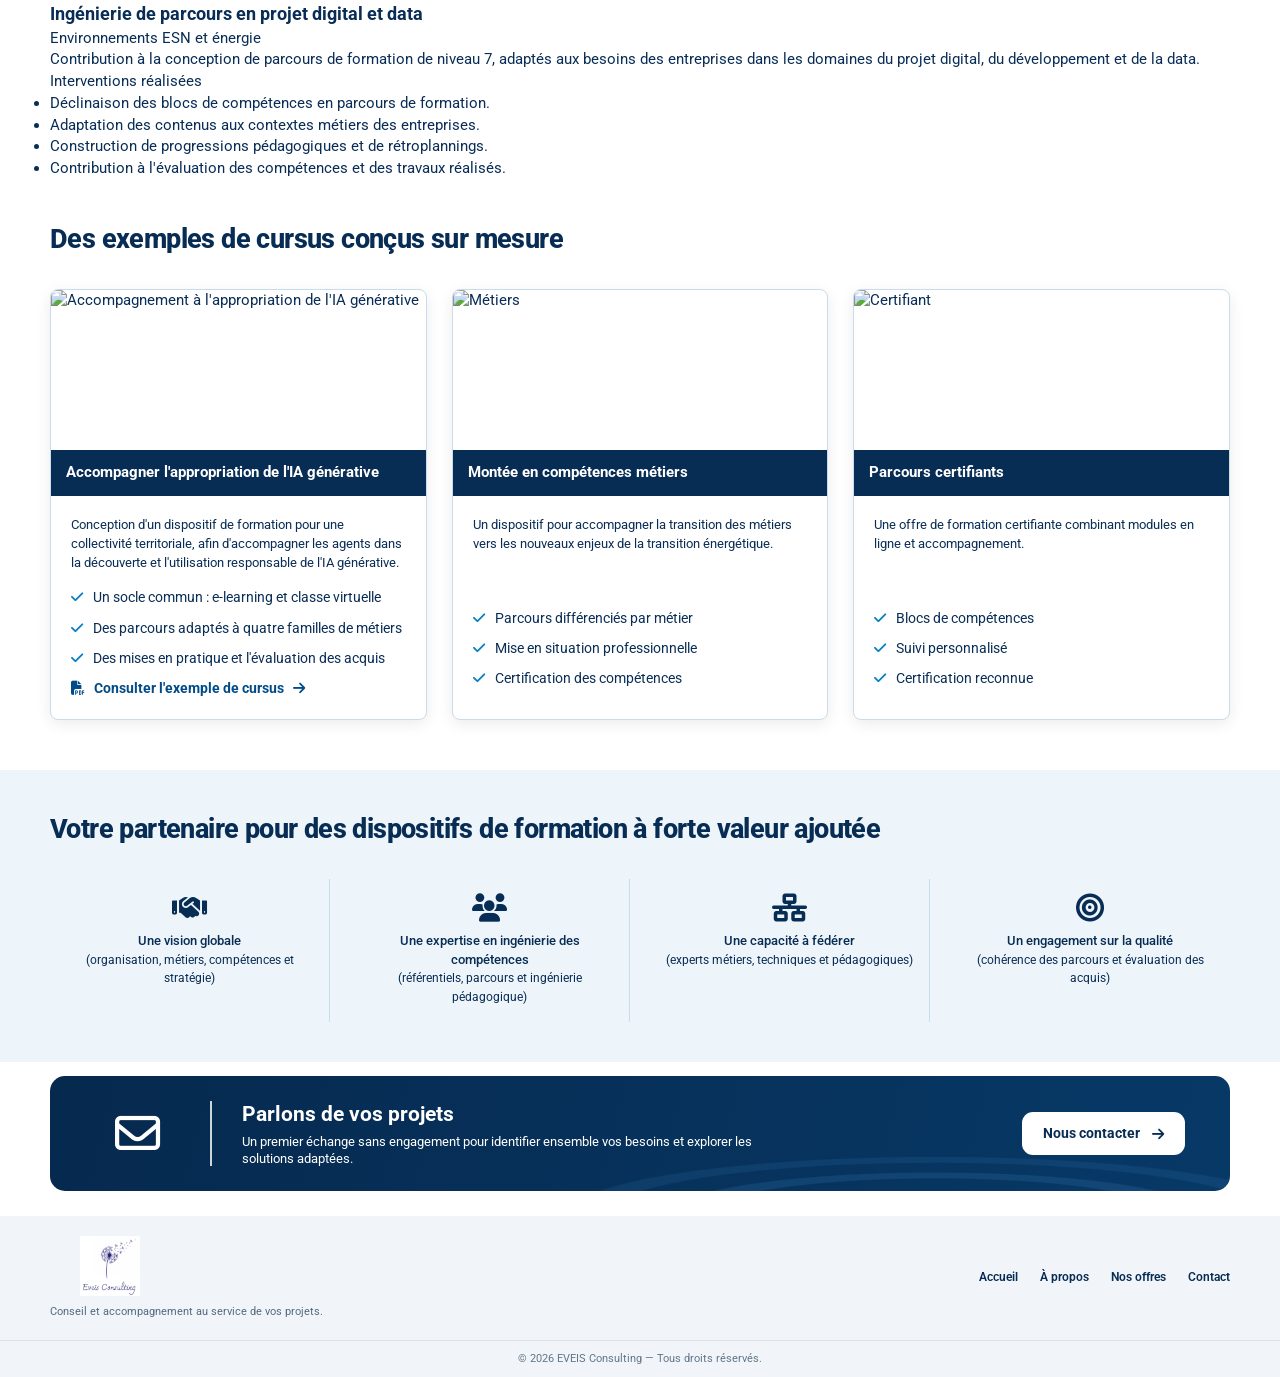
==== commit 95b621cc: "Add example card for generative AI training Added a new example card for training on generative AI, " ====
--- a/offre-1.html
+++ b/offre-1.html
@@ -282,19 +282,49 @@
         
         <div class="examples-grid">
             
-            <!-- Carte 1 -->
-            <article class="example-card">
-                <img src="https://images.unsplash.com/photo-1542744173-8e7e53415bb0?auto=format&fit=crop&w=600&q=80" alt="Formation IA">
-                <div class="example-title">Formation à l'IA générative</div>
-                <div class="example-body">
-                    <p>Un parcours accessible et opérationnel pour maîtriser les usages de l'IA dans son quotidien professionnel.</p>
-                    <ul class="list-check">
-                        <li><i class="fa-solid fa-check"></i> Parcours modulaire (présentiel + e-learning)</li>
-                        <li><i class="fa-solid fa-check"></i> Mise en pratique sur cas métiers</li>
-                        <li><i class="fa-solid fa-check"></i> Évaluation des acquis</li>
-                    </ul>
-                </div>
-            </article>
+            
+<!-- Carte 1 : IA générative -->
+<article class="example-card">
+
+    <img src="https://images.unsplash.com/photo-1542744173-8e7e53415bb0?auto=format&fit=crop&w=600&q=80"
+         alt="Accompagnement à l'appropriation de l'IA générative">
+
+    <div class="example-title">
+        Accompagner l'appropriation de l'IA générative
+    </div>
+
+    <div class="example-body">
+
+        <p>
+            Conception d'un dispositif de formation pour une collectivité
+            territoriale, afin d'accompagner les agents dans la découverte
+            et l'utilisation responsable de l'IA générative.
+        </p>
+
+        <ul class="list-check">
+            <li><i class="fa-solid fa-check"></i>
+                Un socle commun : e-learning et classe virtuelle
+            </li>
+            <li><i class="fa-solid fa-check"></i>
+                Des parcours adaptés à quatre familles de métiers
+            </li>
+            <li><i class="fa-solid fa-check"></i>
+                Des mises en pratique et l'évaluation des acquis
+            </li>
+        </ul>
+
+        <a href="Dispositif-de-formation-a-lIA-generative.pdf"
+           target="_blank"
+           rel="noopener noreferrer"
+           class="offer-link">
+            <i class="fa-solid fa-file-pdf"></i>
+            Consulter l'exemple de cursus
+            <i class="fa-solid fa-arrow-right"></i>
+        </a>
+
+    </div>
+</article>
+
 
             <!-- Carte 2 -->
             <article class="example-card">
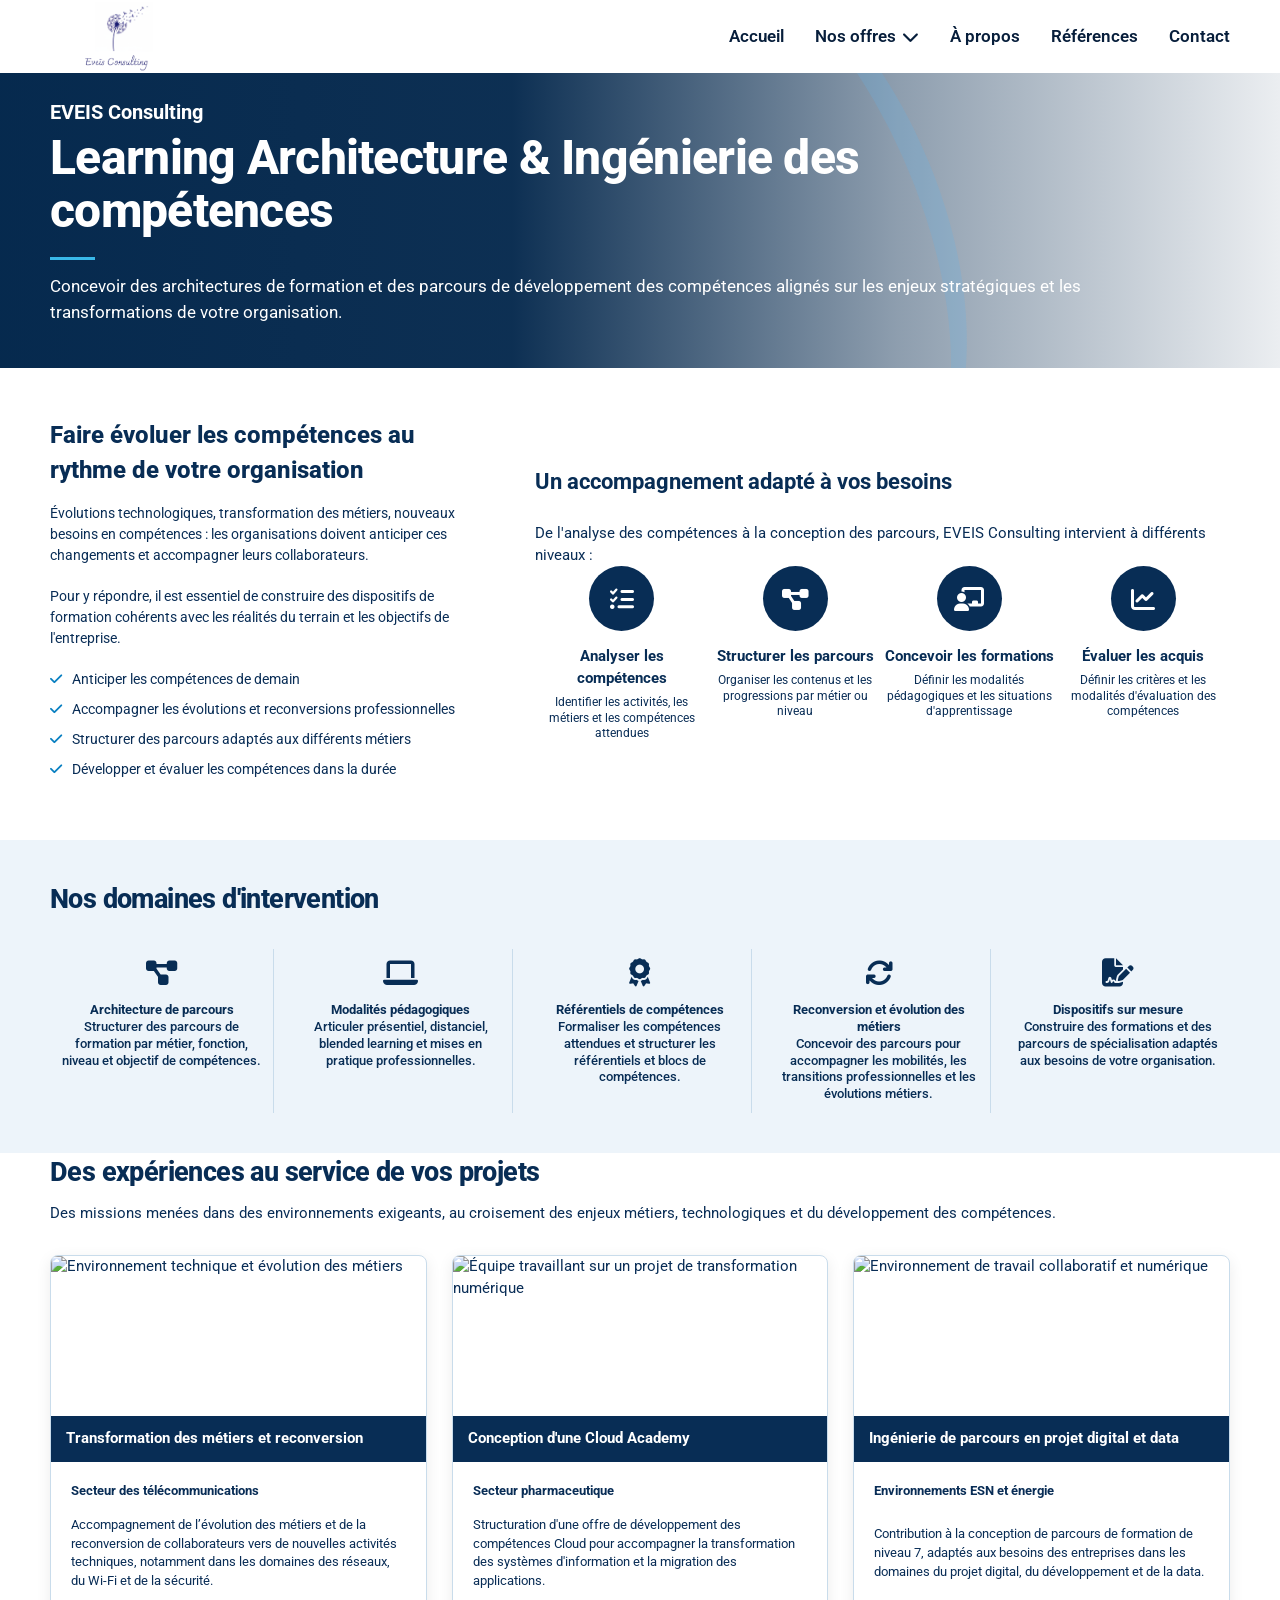
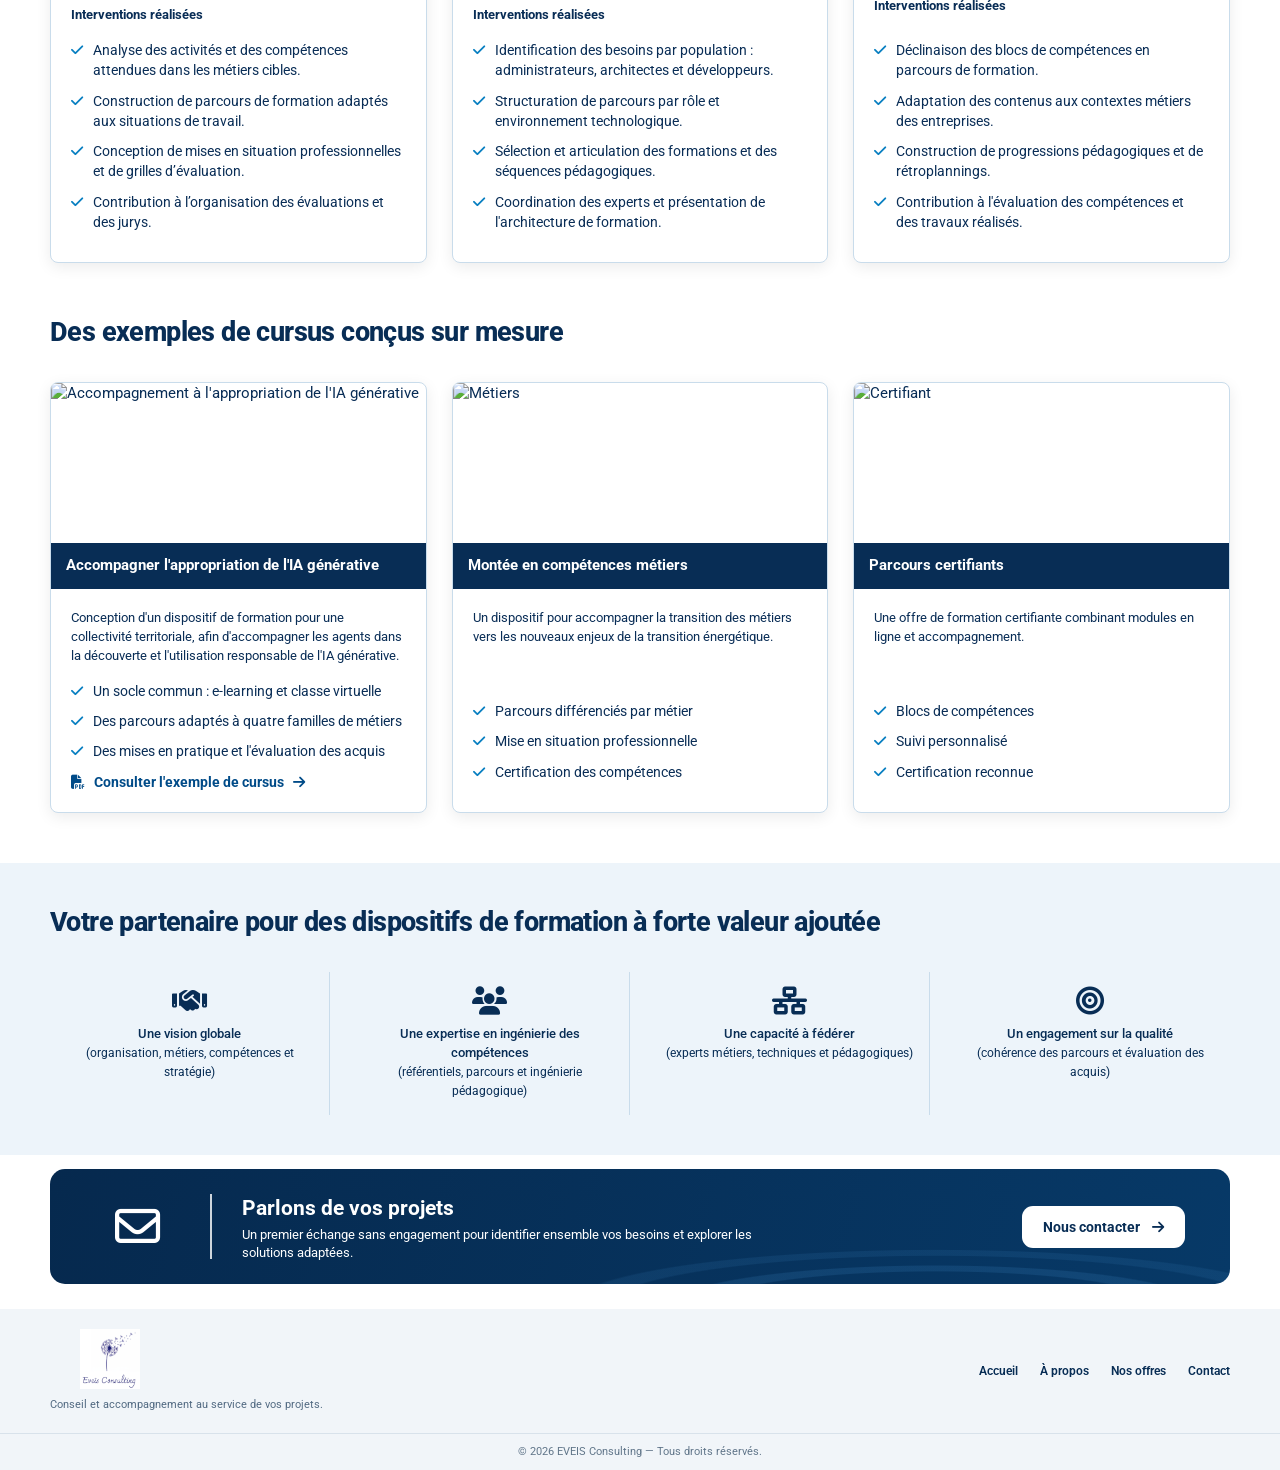
==== commit cebda300: "Update offre-1.html" ====
--- a/offre-1.html
+++ b/offre-1.html
@@ -209,71 +209,135 @@
     </div>
 </section>
     
+
 <!-- EXPERIENCES -->
-<section class="experiences-section">
-    <div class="section-container">
-        <h2 class="section-title">Des expériences au service de vos projets</h2>
-        <p class="section-intro">
-            Des missions menées dans des environnements exigeants, au croisement
-            des enjeux métiers, technologiques et du développement des compétences.
-        </p>
-
-        <div class="experience-grid">
-
-            <article class="experience-card">
-                <h3>Transformation des métiers et reconversion</h3>
-                <p class="experience-context">Secteur des télécommunications</p>
+<section class="section-container">
+    <h2 class="section-title">Des expériences au service de vos projets</h2>
+
+    <p class="section-intro">
+        Des missions menées dans des environnements exigeants, au croisement
+        des enjeux métiers, technologiques et du développement des compétences.
+    </p>
+
+    <div class="examples-grid">
+
+        <!-- Carte 1 : Transformation des métiers -->
+        <article class="example-card">
+            <img
+                src="https://images.unsplash.com/photo-1581091226825-a6a2a5aee158?auto=format&fit=crop&w=600&q=80"
+                alt="Environnement technique et évolution des métiers">
+
+            <div class="example-title">
+                Transformation des métiers et reconversion
+            </div>
+
+            <div class="example-body">
+                <p><strong>Secteur des télécommunications</strong></p>
+
                 <p>
                     Accompagnement de l’évolution des métiers et de la reconversion
                     de collaborateurs vers de nouvelles activités techniques,
                     notamment dans les domaines des réseaux, du Wi-Fi et de la sécurité.
                 </p>
-                <p class="experience-label">Interventions réalisées</p>
-                <ul>
-                    <li>Analyse des activités et des compétences attendues dans les métiers cibles.</li>
-                    <li>Construction de parcours de formation adaptés aux situations de travail.</li>
-                    <li>Conception de mises en situation professionnelles et de grilles d’évaluation.</li>
-                    <li>Contribution à l’organisation des évaluations et des jurys.</li>
+
+                <p><strong>Interventions réalisées</strong></p>
+
+                <ul class="list-check">
+                    <li><i class="fa-solid fa-check"></i>
+                        Analyse des activités et des compétences attendues dans les métiers cibles.
+                    </li>
+                    <li><i class="fa-solid fa-check"></i>
+                        Construction de parcours de formation adaptés aux situations de travail.
+                    </li>
+                    <li><i class="fa-solid fa-check"></i>
+                        Conception de mises en situation professionnelles et de grilles d’évaluation.
+                    </li>
+                    <li><i class="fa-solid fa-check"></i>
+                        Contribution à l’organisation des évaluations et des jurys.
+                    </li>
                 </ul>
-            </article>
-
-            <article class="experience-card">
-                <h3>Conception d'une Cloud Academy</h3>
-                <p class="experience-context">Secteur pharmaceutique</p>
+            </div>
+        </article>
+
+        <!-- Carte 2 : Cloud Academy -->
+        <article class="example-card">
+            <img
+                src="https://images.unsplash.com/photo-1542744173-8e7e53415bb0?auto=format&fit=crop&w=600&q=80"
+                alt="Équipe travaillant sur un projet de transformation numérique">
+
+            <div class="example-title">
+                Conception d'une Cloud Academy
+            </div>
+
+            <div class="example-body">
+                <p><strong>Secteur pharmaceutique</strong></p>
+
                 <p>
                     Structuration d'une offre de développement des compétences Cloud
                     pour accompagner la transformation des systèmes d'information
                     et la migration des applications.
                 </p>
-                <p class="experience-label">Interventions réalisées</p>
-                <ul>
-                    <li>Identification des besoins par population : administrateurs, architectes et développeurs.</li>
-                    <li>Structuration de parcours par rôle et environnement technologique.</li>
-                    <li>Sélection et articulation des formations et des séquences pédagogiques.</li>
-                    <li>Coordination des experts et présentation de l'architecture de formation.</li>
+
+                <p><strong>Interventions réalisées</strong></p>
+
+                <ul class="list-check">
+                    <li><i class="fa-solid fa-check"></i>
+                        Identification des besoins par population : administrateurs, architectes et développeurs.
+                    </li>
+                    <li><i class="fa-solid fa-check"></i>
+                        Structuration de parcours par rôle et environnement technologique.
+                    </li>
+                    <li><i class="fa-solid fa-check"></i>
+                        Sélection et articulation des formations et des séquences pédagogiques.
+                    </li>
+                    <li><i class="fa-solid fa-check"></i>
+                        Coordination des experts et présentation de l'architecture de formation.
+                    </li>
                 </ul>
-            </article>
-
-            <article class="experience-card">
-                <h3>Ingénierie de parcours en projet digital et data</h3>
-                <p class="experience-context">Environnements ESN et énergie</p>
+            </div>
+        </article>
+
+        <!-- Carte 3 : Digital et data -->
+        <article class="example-card">
+            <img
+                src="https://images.unsplash.com/photo-1588196749597-9ff075ee6b5b?auto=format&fit=crop&w=600&q=80"
+                alt="Environnement de travail collaboratif et numérique">
+
+            <div class="example-title">
+                Ingénierie de parcours en projet digital et data
+            </div>
+
+            <div class="example-body">
+                <p><strong>Environnements ESN et énergie</strong></p>
+
                 <p>
                     Contribution à la conception de parcours de formation de niveau 7,
                     adaptés aux besoins des entreprises dans les domaines du projet
                     digital, du développement et de la data.
                 </p>
-                <p class="experience-label">Interventions réalisées</p>
-                <ul>
-                    <li>Déclinaison des blocs de compétences en parcours de formation.</li>
-                    <li>Adaptation des contenus aux contextes métiers des entreprises.</li>
-                    <li>Construction de progressions pédagogiques et de rétroplannings.</li>
-                    <li>Contribution à l'évaluation des compétences et des travaux réalisés.</li>
+
+                <p><strong>Interventions réalisées</strong></p>
+
+                <ul class="list-check">
+                    <li><i class="fa-solid fa-check"></i>
+                        Déclinaison des blocs de compétences en parcours de formation.
+                    </li>
+                    <li><i class="fa-solid fa-check"></i>
+                        Adaptation des contenus aux contextes métiers des entreprises.
+                    </li>
+                    <li><i class="fa-solid fa-check"></i>
+                        Construction de progressions pédagogiques et de rétroplannings.
+                    </li>
+                    <li><i class="fa-solid fa-check"></i>
+                        Contribution à l'évaluation des compétences et des travaux réalisés.
+                    </li>
                 </ul>
-            </article>
-
-        </div>
+            </div>
+        </article>
+
     </div>
 </section>
+
 
 
     <!-- EXEMPLES DE CURSUS -->
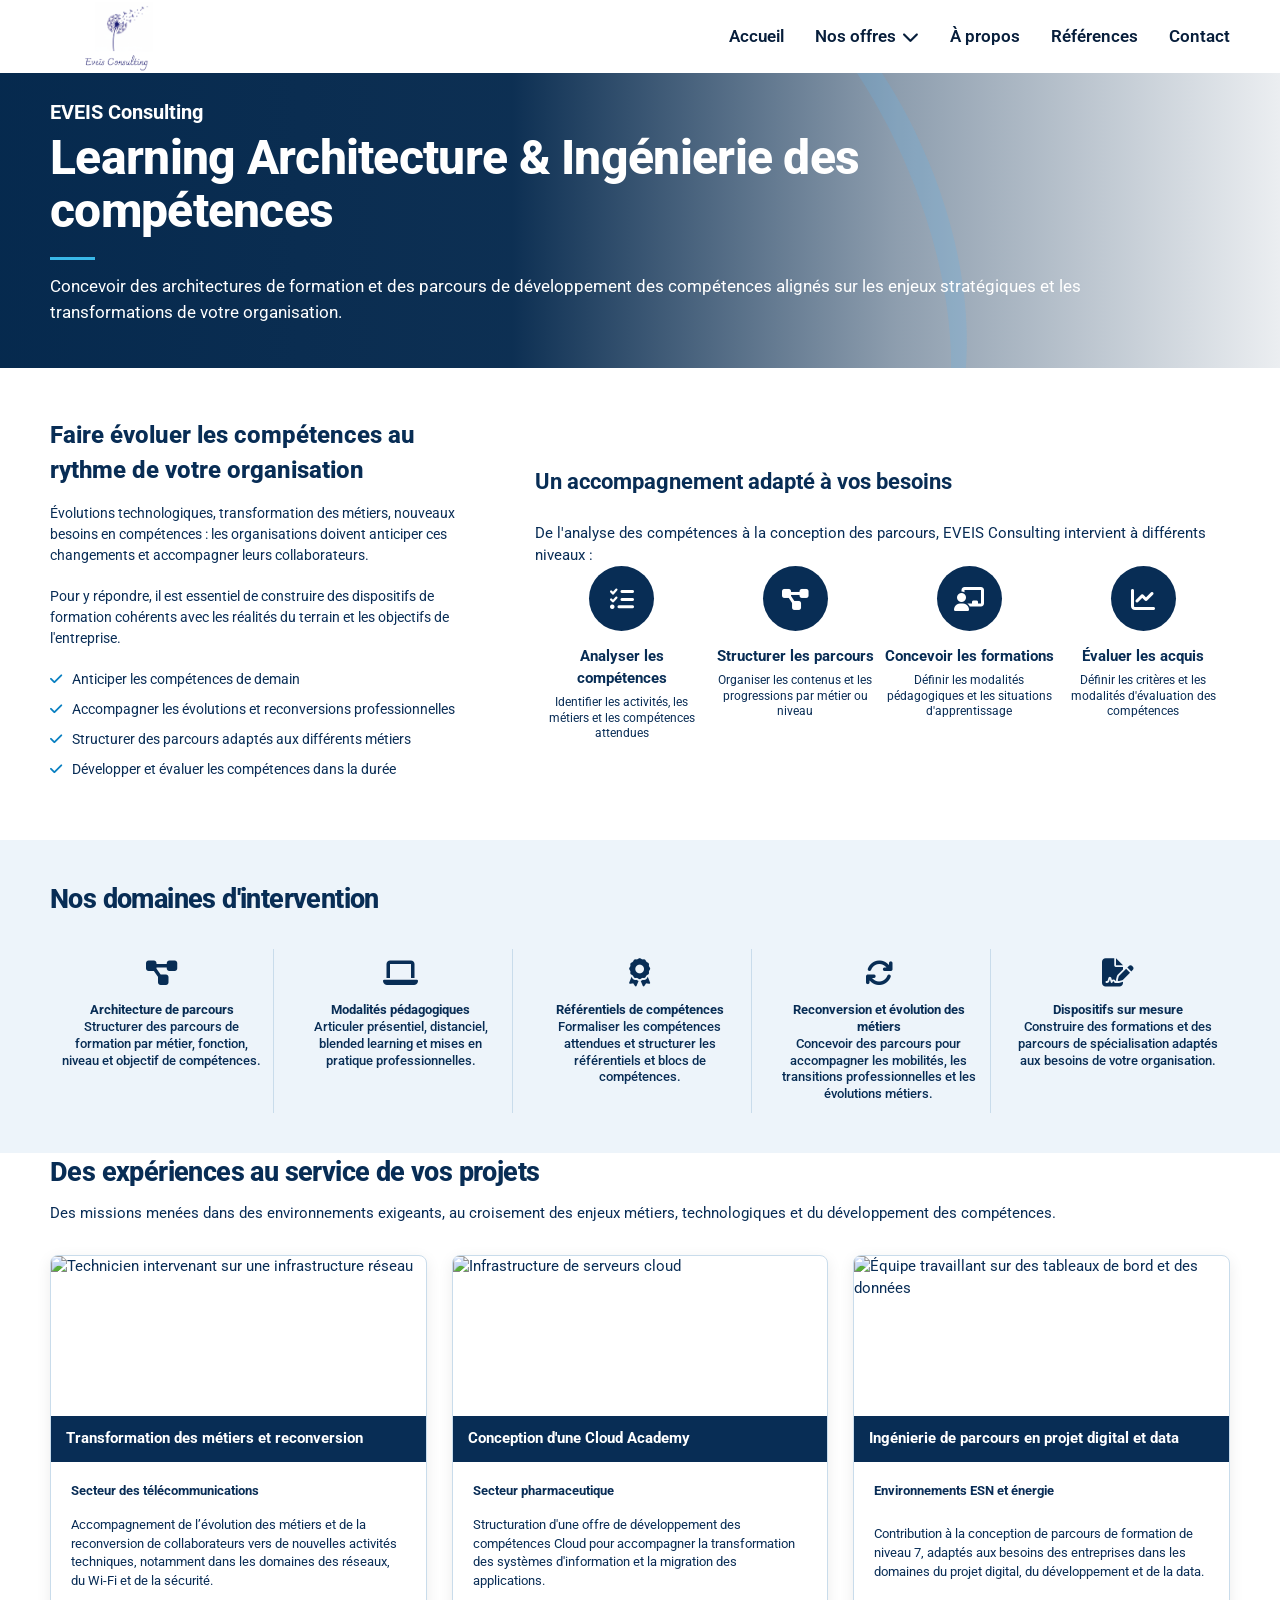
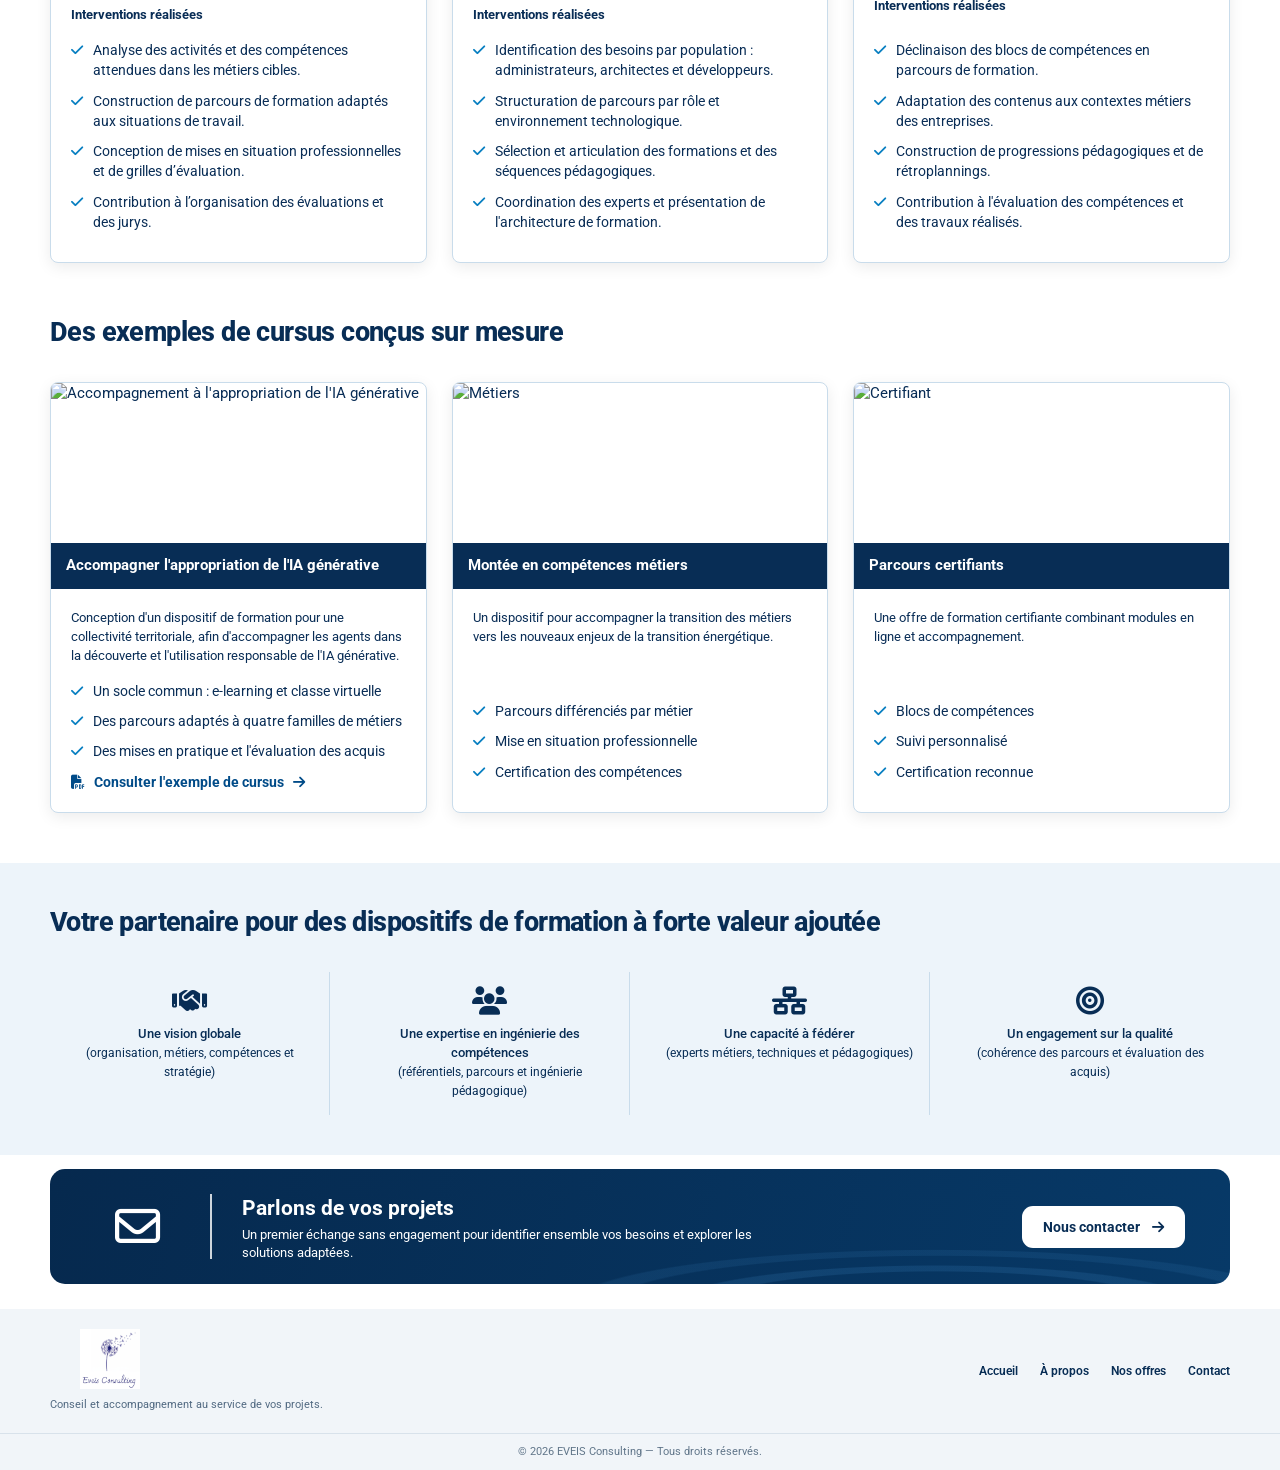
==== commit 3a2f9894: "Update images in offre-1.html for example cards" ====
--- a/offre-1.html
+++ b/offre-1.html
@@ -224,8 +224,9 @@
         <!-- Carte 1 : Transformation des métiers -->
         <article class="example-card">
             <img
-                src="https://images.unsplash.com/photo-1581091226825-a6a2a5aee158?auto=format&fit=crop&w=600&q=80"
-                alt="Environnement technique et évolution des métiers">
+  src="https://img.ui-portal.de/cms/webde/newsroom/downloads/Email%20Made%20In%20Germany_Rechenzentrum%20GMX%20und%20WEBDE.Jpg"
+  alt="Technicien intervenant sur une infrastructure réseau"
+                  />
 
             <div class="example-title">
                 Transformation des métiers et reconversion
@@ -261,9 +262,10 @@
 
         <!-- Carte 2 : Cloud Academy -->
         <article class="example-card">
-            <img
-                src="https://images.unsplash.com/photo-1542744173-8e7e53415bb0?auto=format&fit=crop&w=600&q=80"
-                alt="Équipe travaillant sur un projet de transformation numérique">
+           <img
+  src="https://cdn.prod.website-files.com/64fb21c4be1cca1778f9e139/6954d52d833d4e5d7f29b90c_Advantages%20and%20Disadvantages%20of%20Cloud%20Computing.webp"
+  alt="Infrastructure de serveurs cloud"
+/>
 
             <div class="example-title">
                 Conception d'une Cloud Academy
@@ -299,9 +301,10 @@
 
         <!-- Carte 3 : Digital et data -->
         <article class="example-card">
-            <img
-                src="https://images.unsplash.com/photo-1588196749597-9ff075ee6b5b?auto=format&fit=crop&w=600&q=80"
-                alt="Environnement de travail collaboratif et numérique">
+           <img
+  src="https://s.research.com/uploads/60fc399df764b6044bdd91b63669cb98_33b1dcb8d7.webp"
+  alt="Équipe travaillant sur des tableaux de bord et des données"
+/>
 
             <div class="example-title">
                 Ingénierie de parcours en projet digital et data
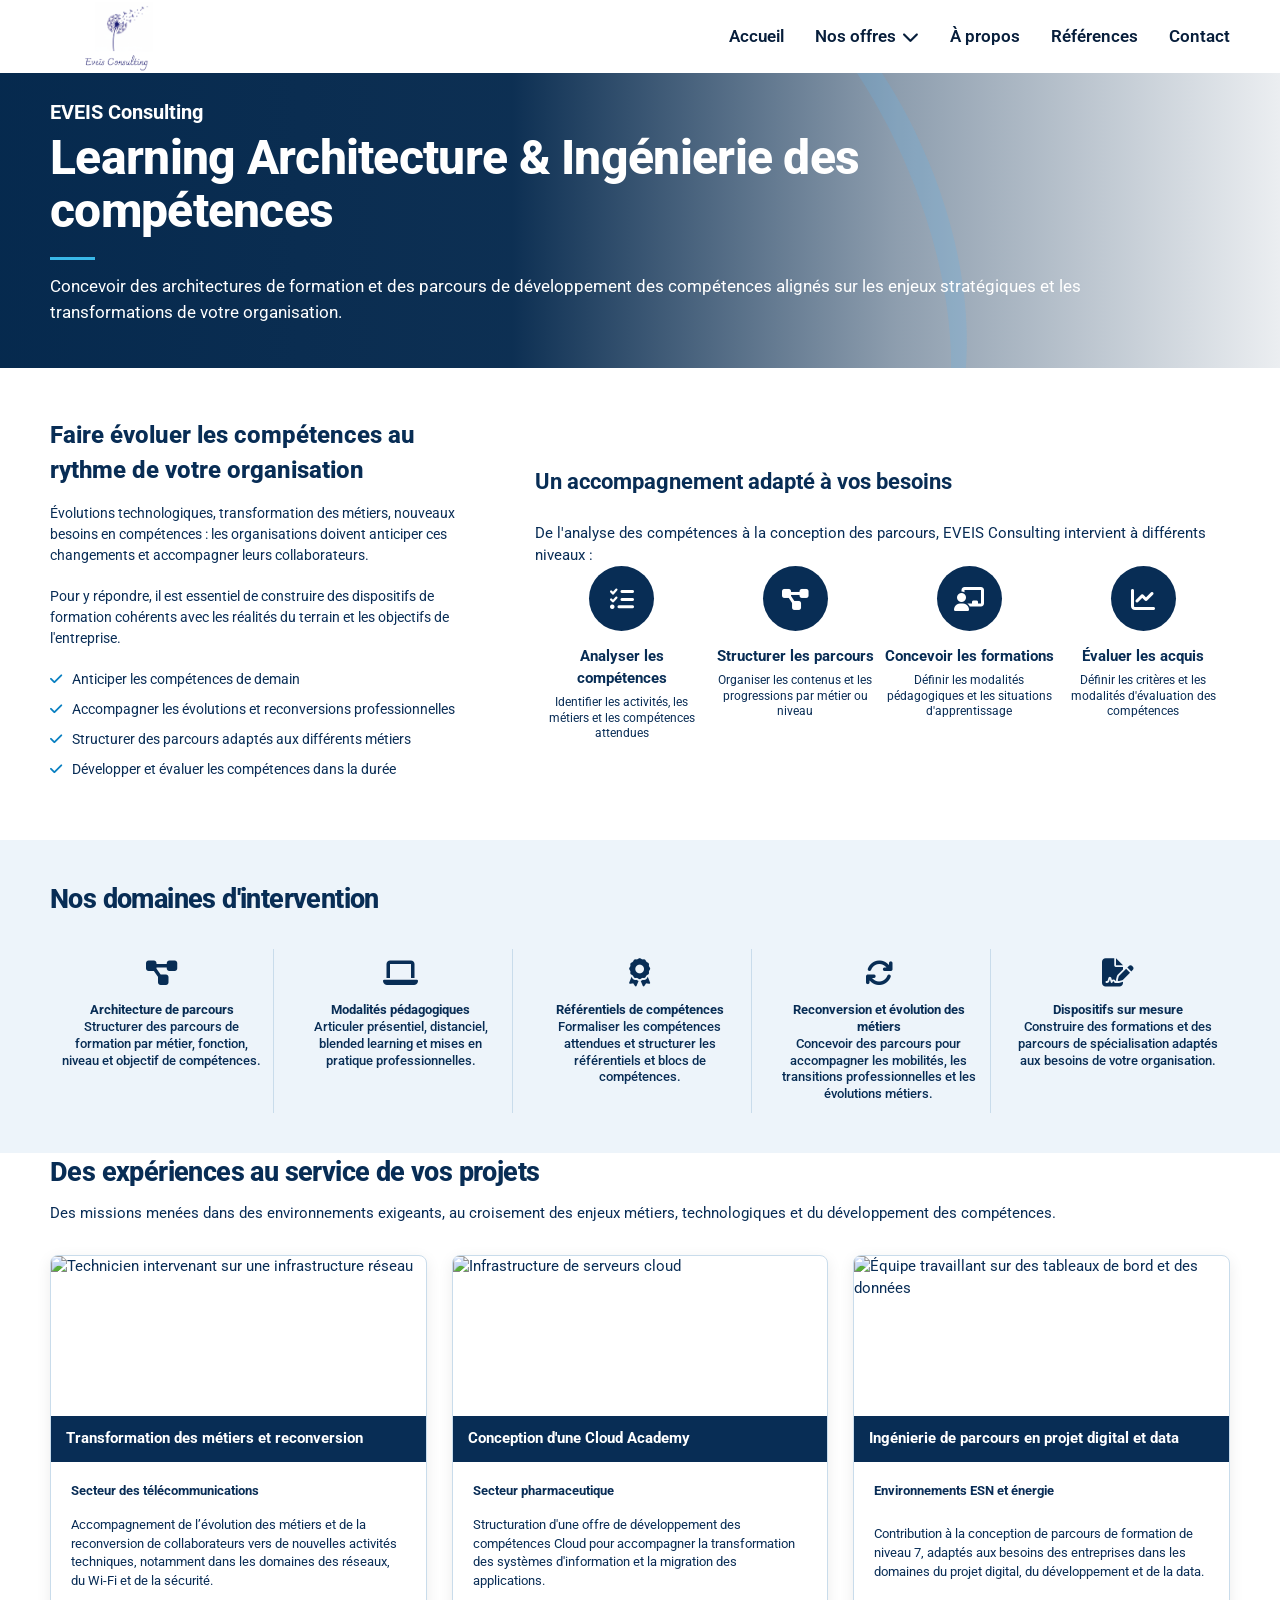
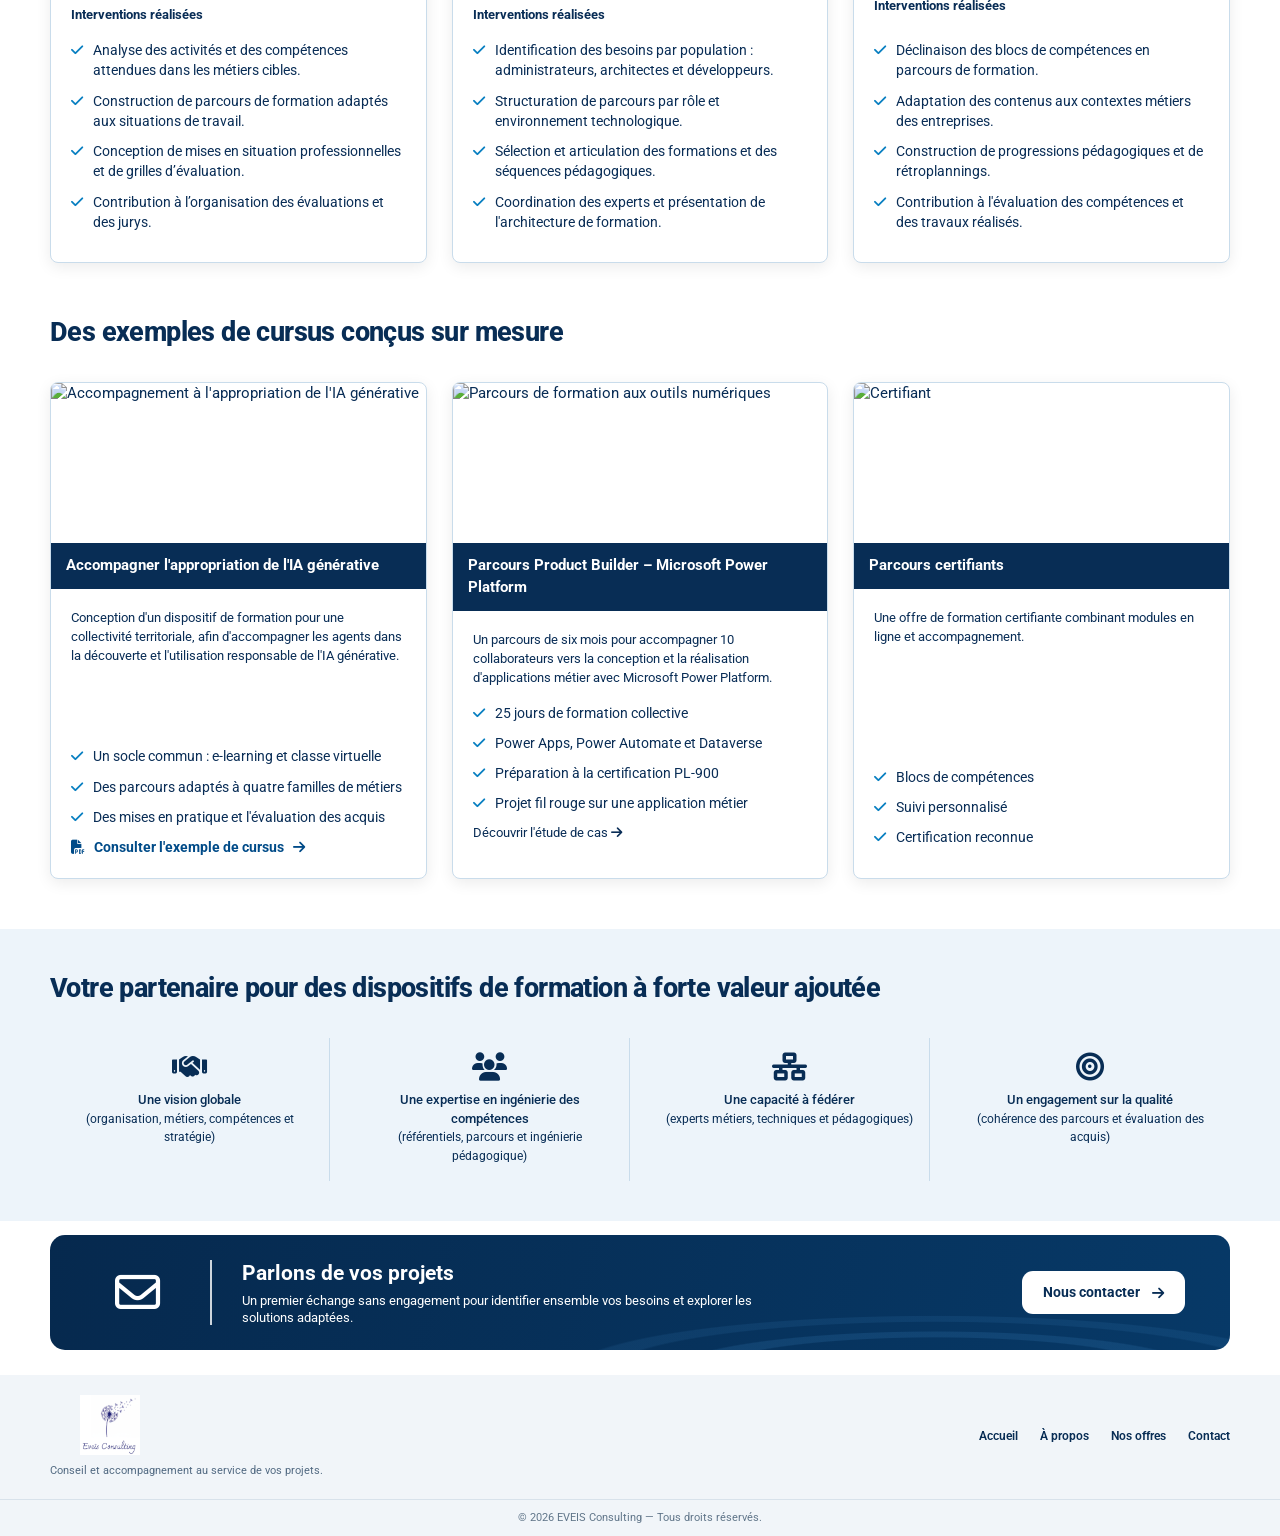
==== commit 76ea591f: "Update offre-1.html" ====
--- a/offre-1.html
+++ b/offre-1.html
@@ -393,19 +393,41 @@
 </article>
 
 
-            <!-- Carte 2 -->
-            <article class="example-card">
-                <img src="https://images.unsplash.com/photo-1581091226825-a6a2a5aee158?auto=format&fit=crop&w=600&q=80" alt="Métiers">
-                <div class="example-title">Montée en compétences métiers</div>
-                <div class="example-body">
-                    <p>Un dispositif pour accompagner la transition des métiers vers les nouveaux enjeux de la transition énergétique.</p>
-                    <ul class="list-check">
-                        <li><i class="fa-solid fa-check"></i> Parcours différenciés par métier</li>
-                        <li><i class="fa-solid fa-check"></i> Mise en situation professionnelle</li>
-                        <li><i class="fa-solid fa-check"></i> Certification des compétences</li>
-                    </ul>
-                </div>
-            </article>
+            
+<!-- Carte 2 -->
+<article class="example-card">
+    <img src="https://images.unsplash.com/photo-1581091226825-a6a2a5aee158?auto=format&fit=crop&w=600&q=80"
+         alt="Parcours de formation aux outils numériques">
+
+    <div class="example-title">
+        Parcours Product Builder – Microsoft Power Platform
+    </div>
+
+    <div class="example-body">
+        <p>
+            Un parcours de six mois pour accompagner 10 collaborateurs
+            vers la conception et la réalisation d'applications métier
+            avec Microsoft Power Platform.
+        </p>
+
+        <ul class="list-check">
+            <li><i class="fa-solid fa-check"></i> 25 jours de formation collective</li>
+            <li><i class="fa-solid fa-check"></i> Power Apps, Power Automate et Dataverse</li>
+            <li><i class="fa-solid fa-check"></i> Préparation à la certification PL-900</li>
+            <li><i class="fa-solid fa-check"></i> Projet fil rouge sur une application métier</li>
+        </ul>
+
+        <p>
+            <a href="Parcours_Product_Builder_Power_Platform.pdf"
+               target="_blank"
+               rel="noopener noreferrer">
+                Découvrir l'étude de cas
+                <i class="fa-solid fa-arrow-right"></i>
+            </a>
+        </p>
+    </div>
+</article>
+
 
             <!-- Carte 3 -->
             <article class="example-card">
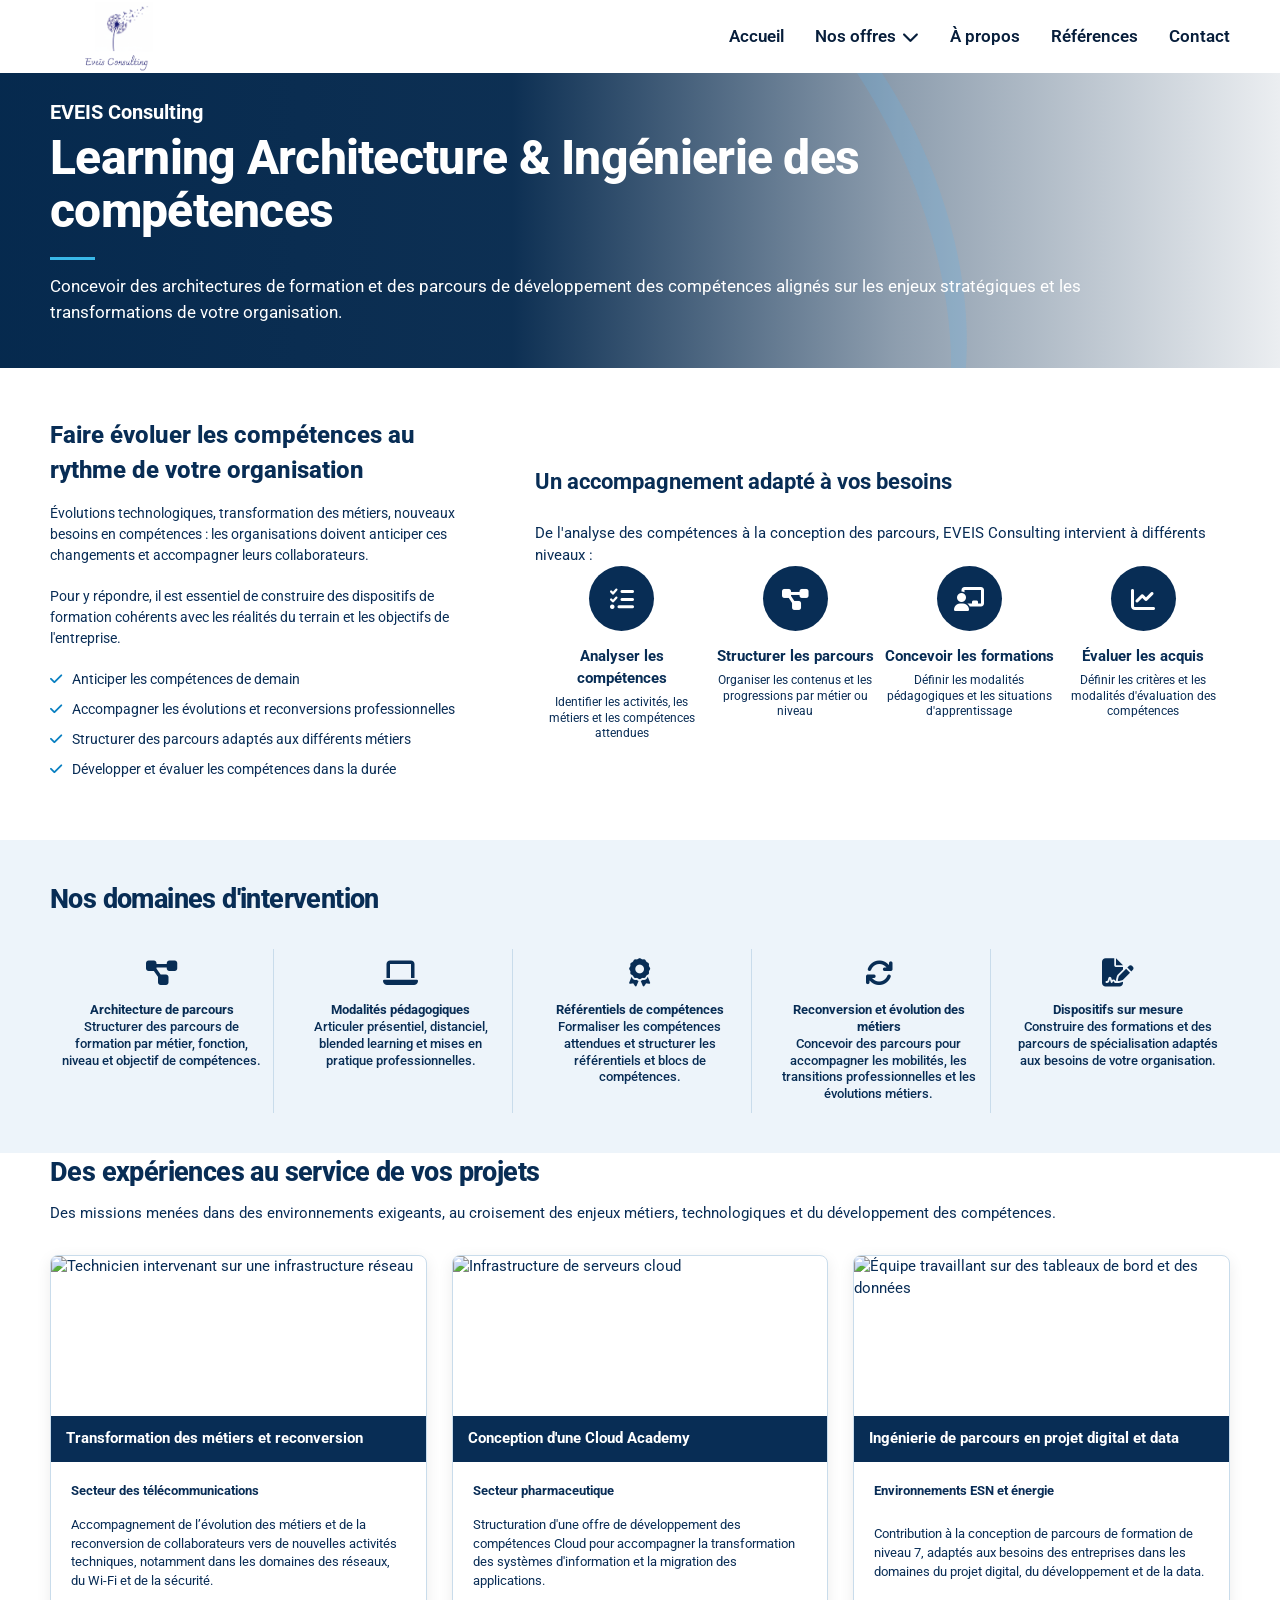
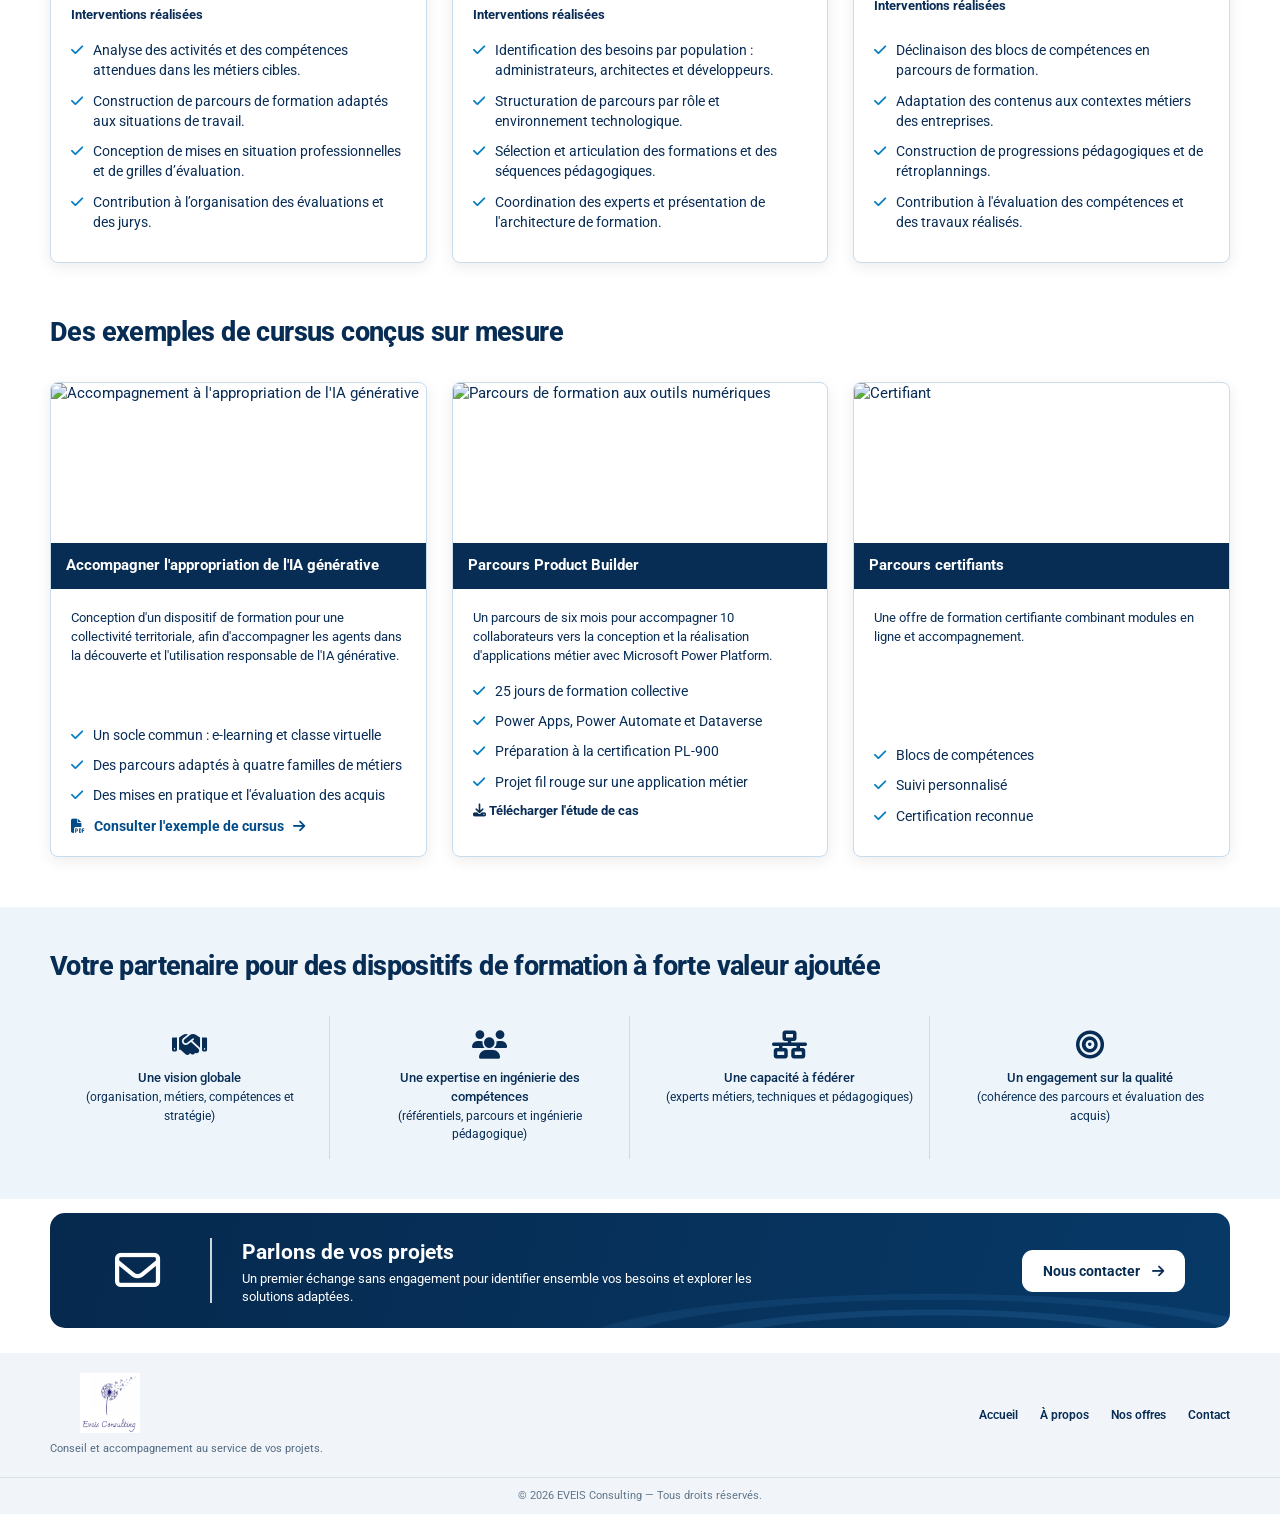
==== commit 797ba6aa: "Modify card titles and link text in offre-1.html Updated the title of the second card and changed th" ====
--- a/offre-1.html
+++ b/offre-1.html
@@ -392,16 +392,12 @@
     </div>
 </article>
 
-
-            
 <!-- Carte 2 -->
 <article class="example-card">
     <img src="https://images.unsplash.com/photo-1581091226825-a6a2a5aee158?auto=format&fit=crop&w=600&q=80"
          alt="Parcours de formation aux outils numériques">
 
-    <div class="example-title">
-        Parcours Product Builder – Microsoft Power Platform
-    </div>
+    <div class="example-title">Parcours Product Builder</div>
 
     <div class="example-body">
         <p>
@@ -421,13 +417,14 @@
             <a href="Parcours_Product_Builder_Power_Platform.pdf"
                target="_blank"
                rel="noopener noreferrer">
-                Découvrir l'étude de cas
-                <i class="fa-solid fa-arrow-right"></i>
+                <strong>
+                    <i class="fa-solid fa-download"></i>
+                    Télécharger l'étude de cas
+                </strong>
             </a>
         </p>
     </div>
 </article>
-
 
             <!-- Carte 3 -->
             <article class="example-card">
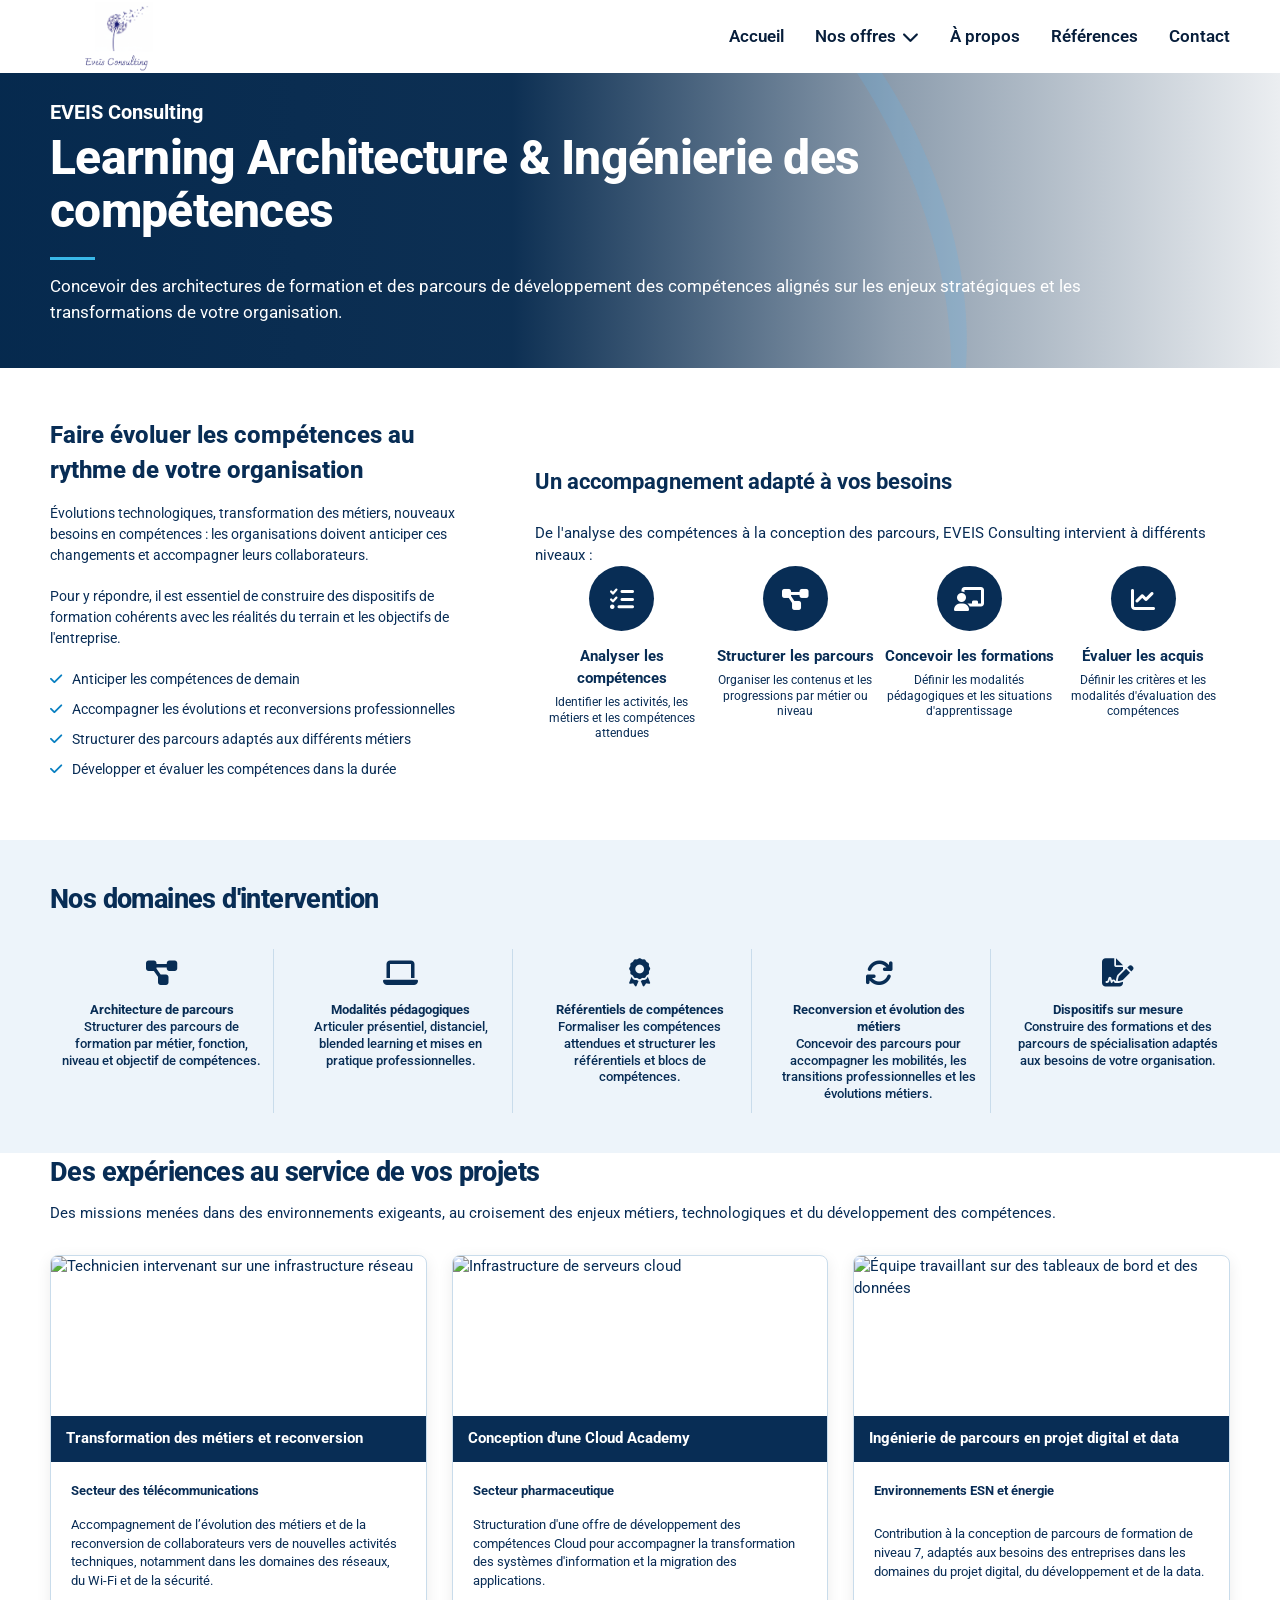
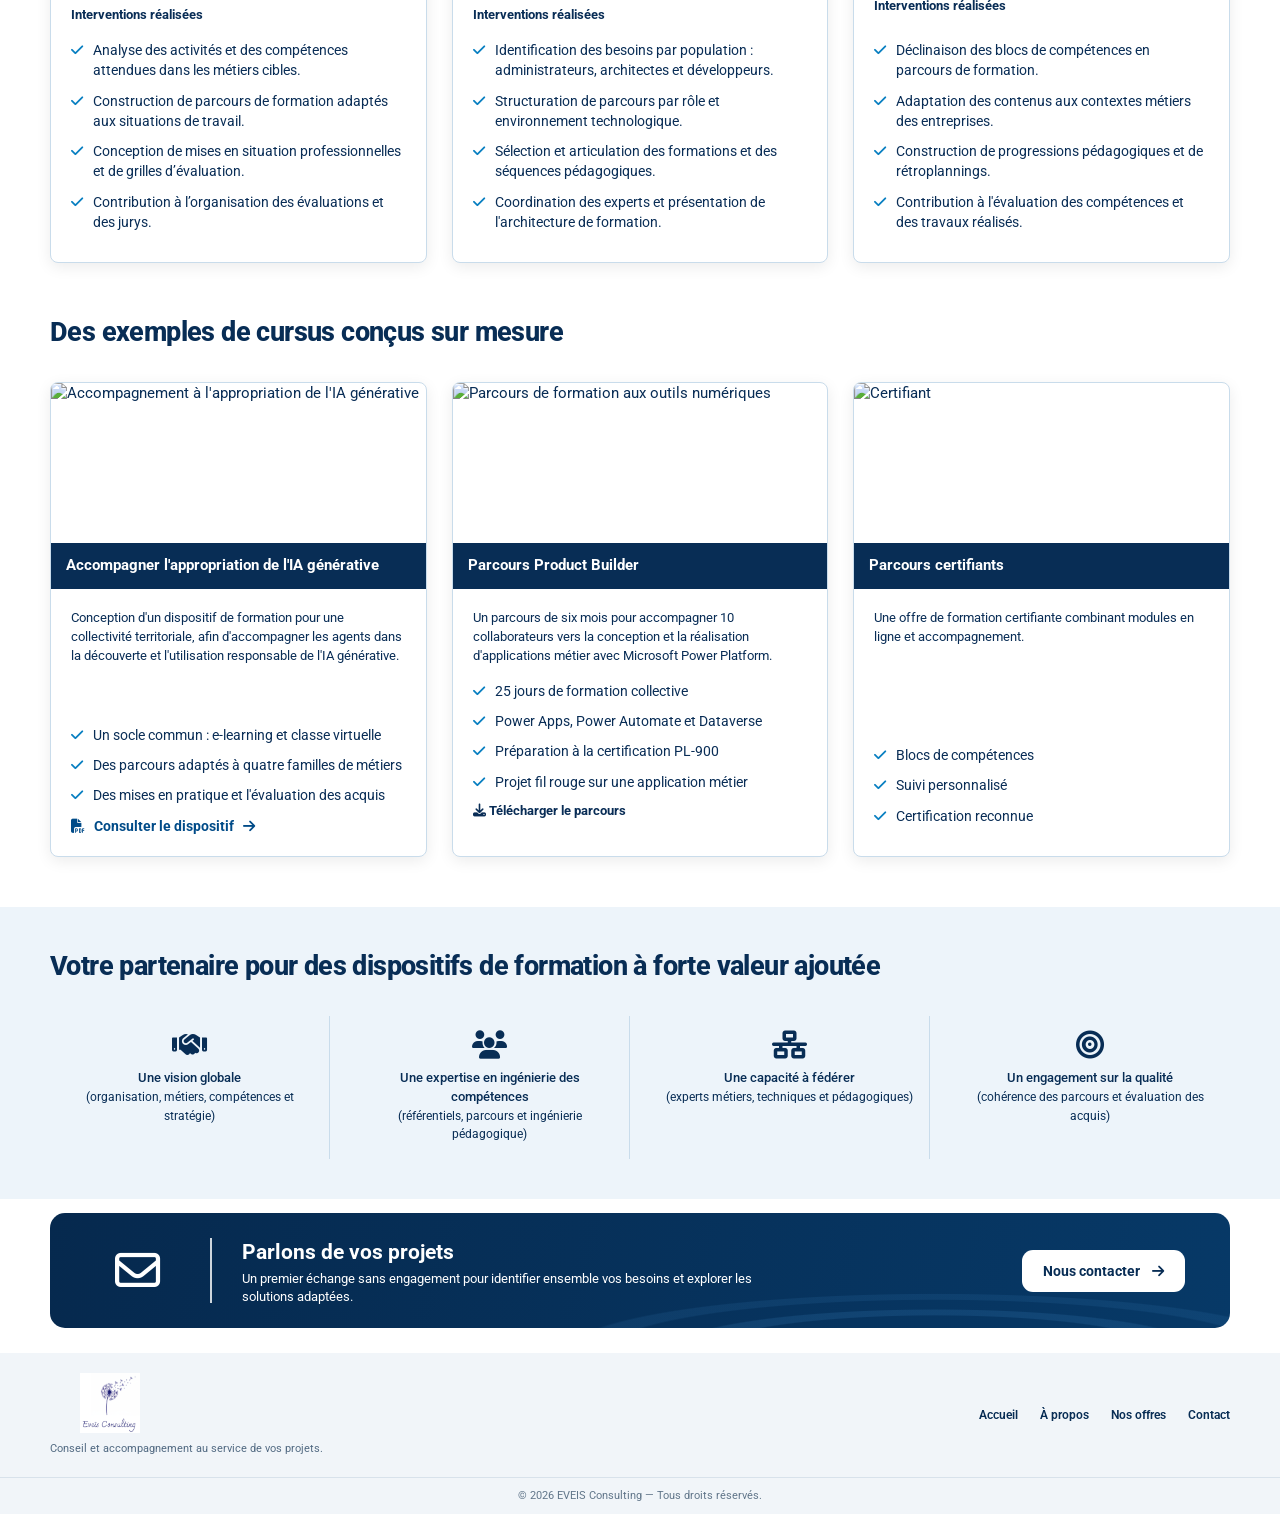
==== commit 912e9ca6: "Update link text for cursus and parcours" ====
--- a/offre-1.html
+++ b/offre-1.html
@@ -385,7 +385,7 @@
            rel="noopener noreferrer"
            class="offer-link">
             <i class="fa-solid fa-file-pdf"></i>
-            Consulter l'exemple de cursus
+            Consulter le dispositif
             <i class="fa-solid fa-arrow-right"></i>
         </a>
 
@@ -419,7 +419,7 @@
                rel="noopener noreferrer">
                 <strong>
                     <i class="fa-solid fa-download"></i>
-                    Télécharger l'étude de cas
+                    Télécharger le parcours
                 </strong>
             </a>
         </p>
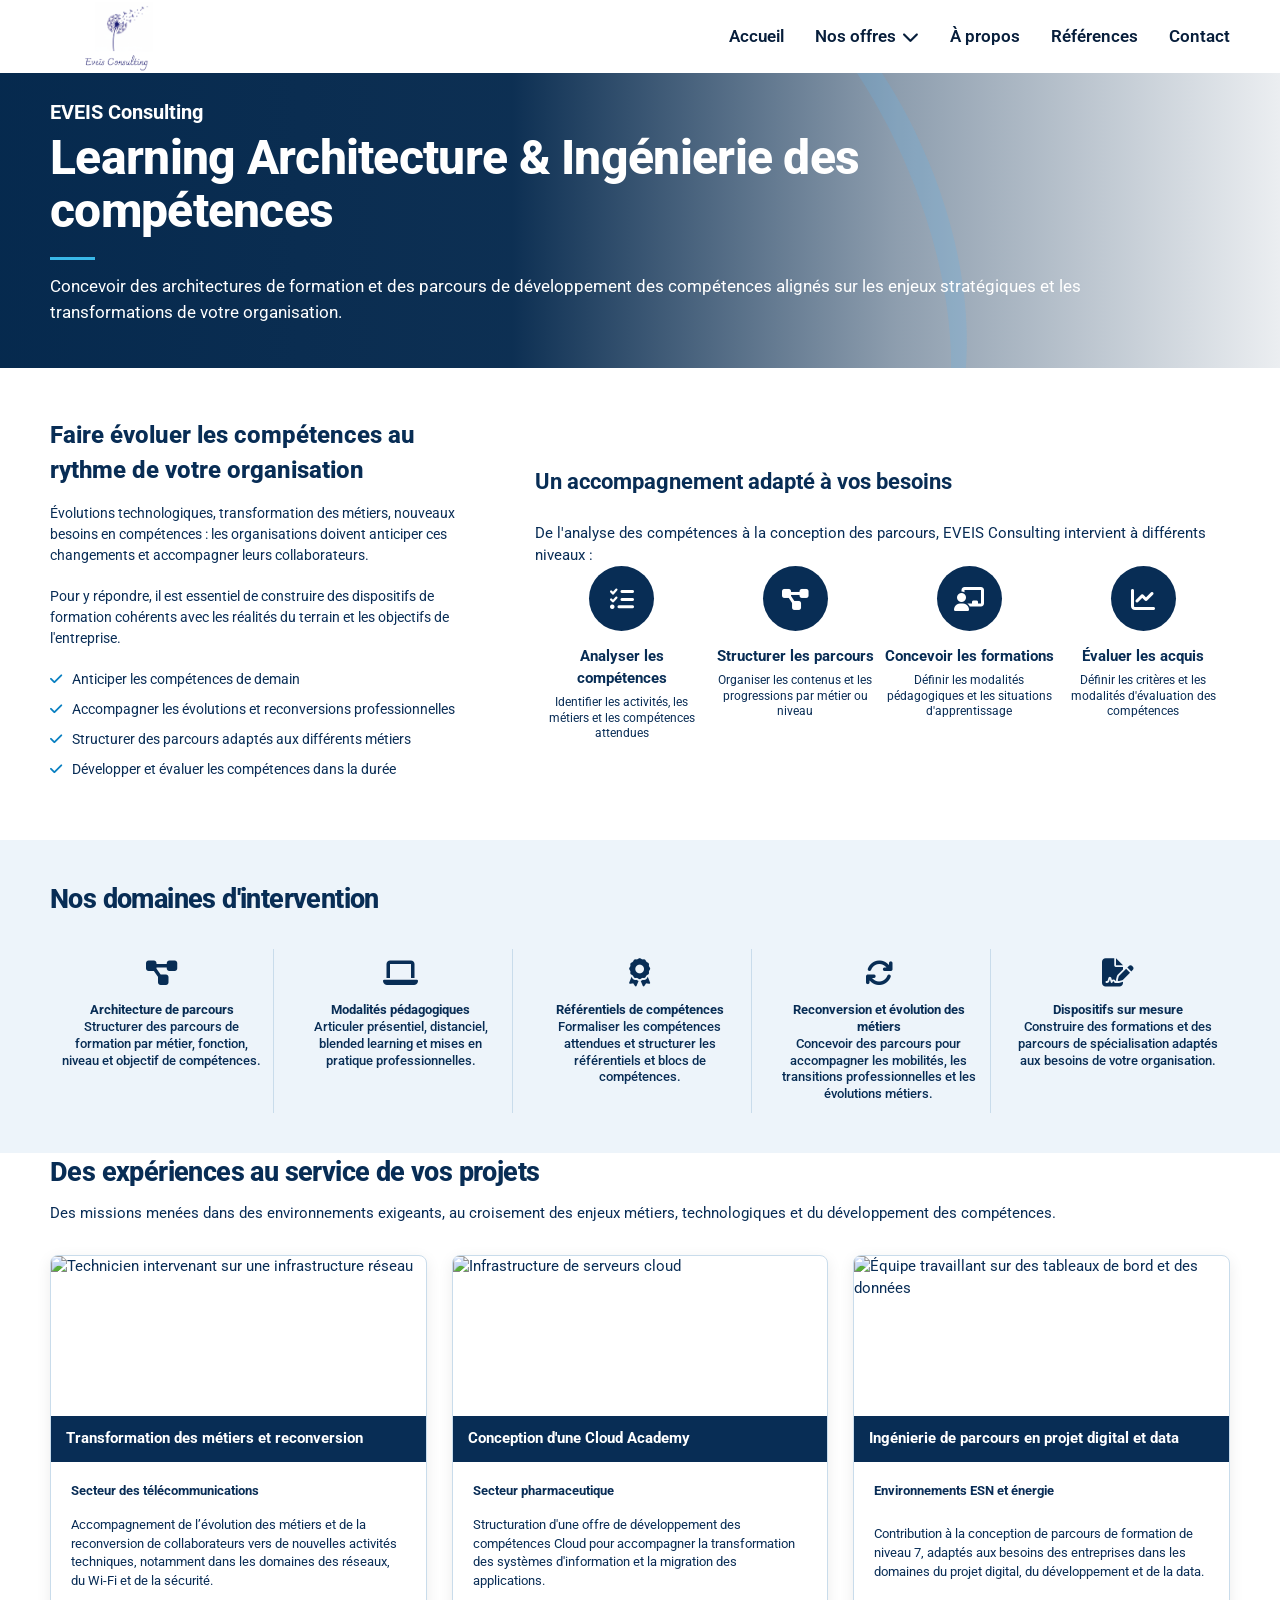
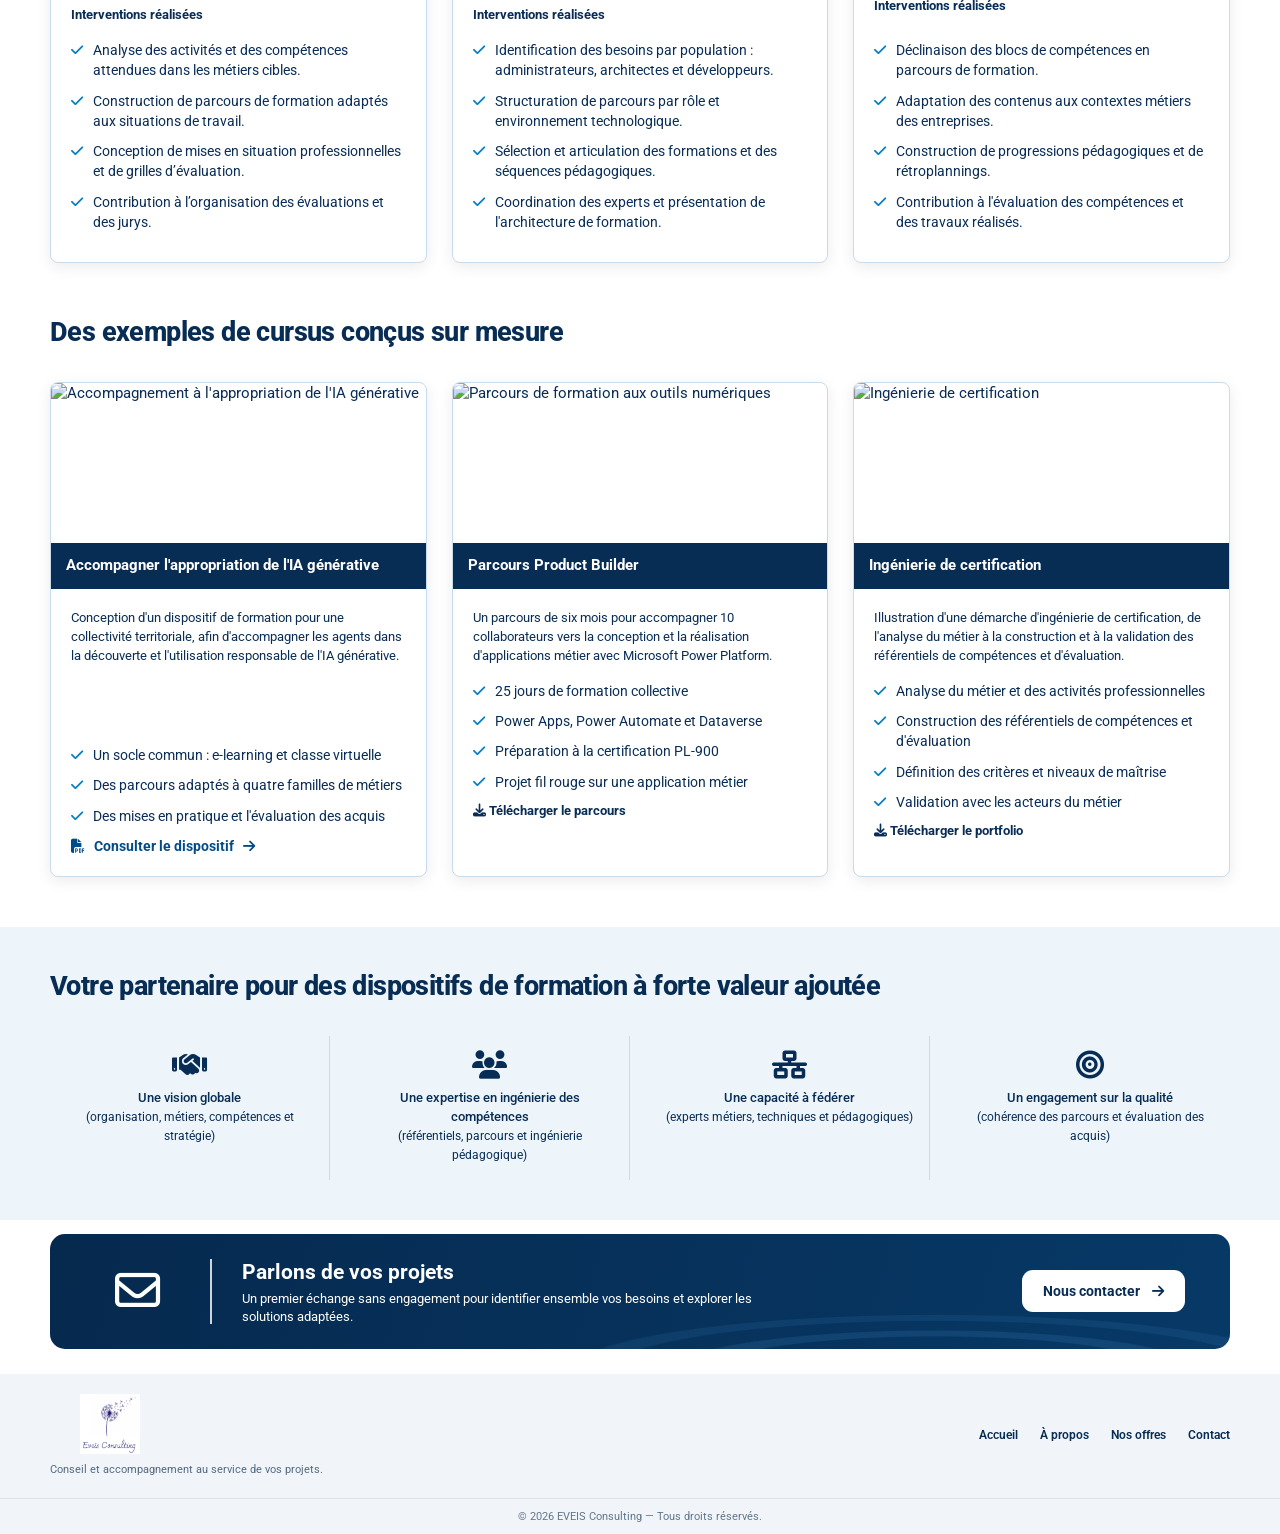
==== commit d6f58f14: "Add 'Ingénierie de certification' article section Added a new article section for 'Ingénierie de cer" ====
--- a/offre-1.html
+++ b/offre-1.html
@@ -425,20 +425,41 @@
         </p>
     </div>
 </article>
-
-            <!-- Carte 3 -->
-            <article class="example-card">
-                <img src="https://images.unsplash.com/photo-1588196749597-9ff075ee6b5b?auto=format&fit=crop&w=600&q=80" alt="Certifiant">
-                <div class="example-title">Parcours certifiants</div>
-                <div class="example-body">
-                    <p>Une offre de formation certifiante combinant modules en ligne et accompagnement.</p>
-                    <ul class="list-check">
-                        <li><i class="fa-solid fa-check"></i> Blocs de compétences</li>
-                        <li><i class="fa-solid fa-check"></i> Suivi personnalisé</li>
-                        <li><i class="fa-solid fa-check"></i> Certification reconnue</li>
-                    </ul>
-                </div>
-            </article>
+            
+<!-- Carte 3 -->
+<article class="example-card">
+    <img src="https://images.unsplash.com/photo-1454165804606-c3d57bc86b40?auto=format&fit=crop&w=600&q=80"
+         alt="Ingénierie de certification">
+
+    <div class="example-title">Ingénierie de certification</div>
+
+    <div class="example-body">
+        <p>
+            Illustration d'une démarche d'ingénierie de certification,
+            de l'analyse du métier à la construction et à la validation
+            des référentiels de compétences et d'évaluation.
+        </p>
+
+        <ul class="list-check">
+            <li><i class="fa-solid fa-check"></i> Analyse du métier et des activités professionnelles</li>
+            <li><i class="fa-solid fa-check"></i> Construction des référentiels de compétences et d'évaluation</li>
+            <li><i class="fa-solid fa-check"></i> Définition des critères et niveaux de maîtrise</li>
+            <li><i class="fa-solid fa-check"></i> Validation avec les acteurs du métier</li>
+        </ul>
+
+        <p>
+            <a href="Portfolio_ingenierie_certification.pdf"
+               target="_blank"
+               rel="noopener noreferrer">
+                <strong>
+                    <i class="fa-solid fa-download"></i>
+                    Télécharger le portfolio
+                </strong>
+            </a>
+        </p>
+    </div>
+</article>
+
 
         </div>
     </section>
